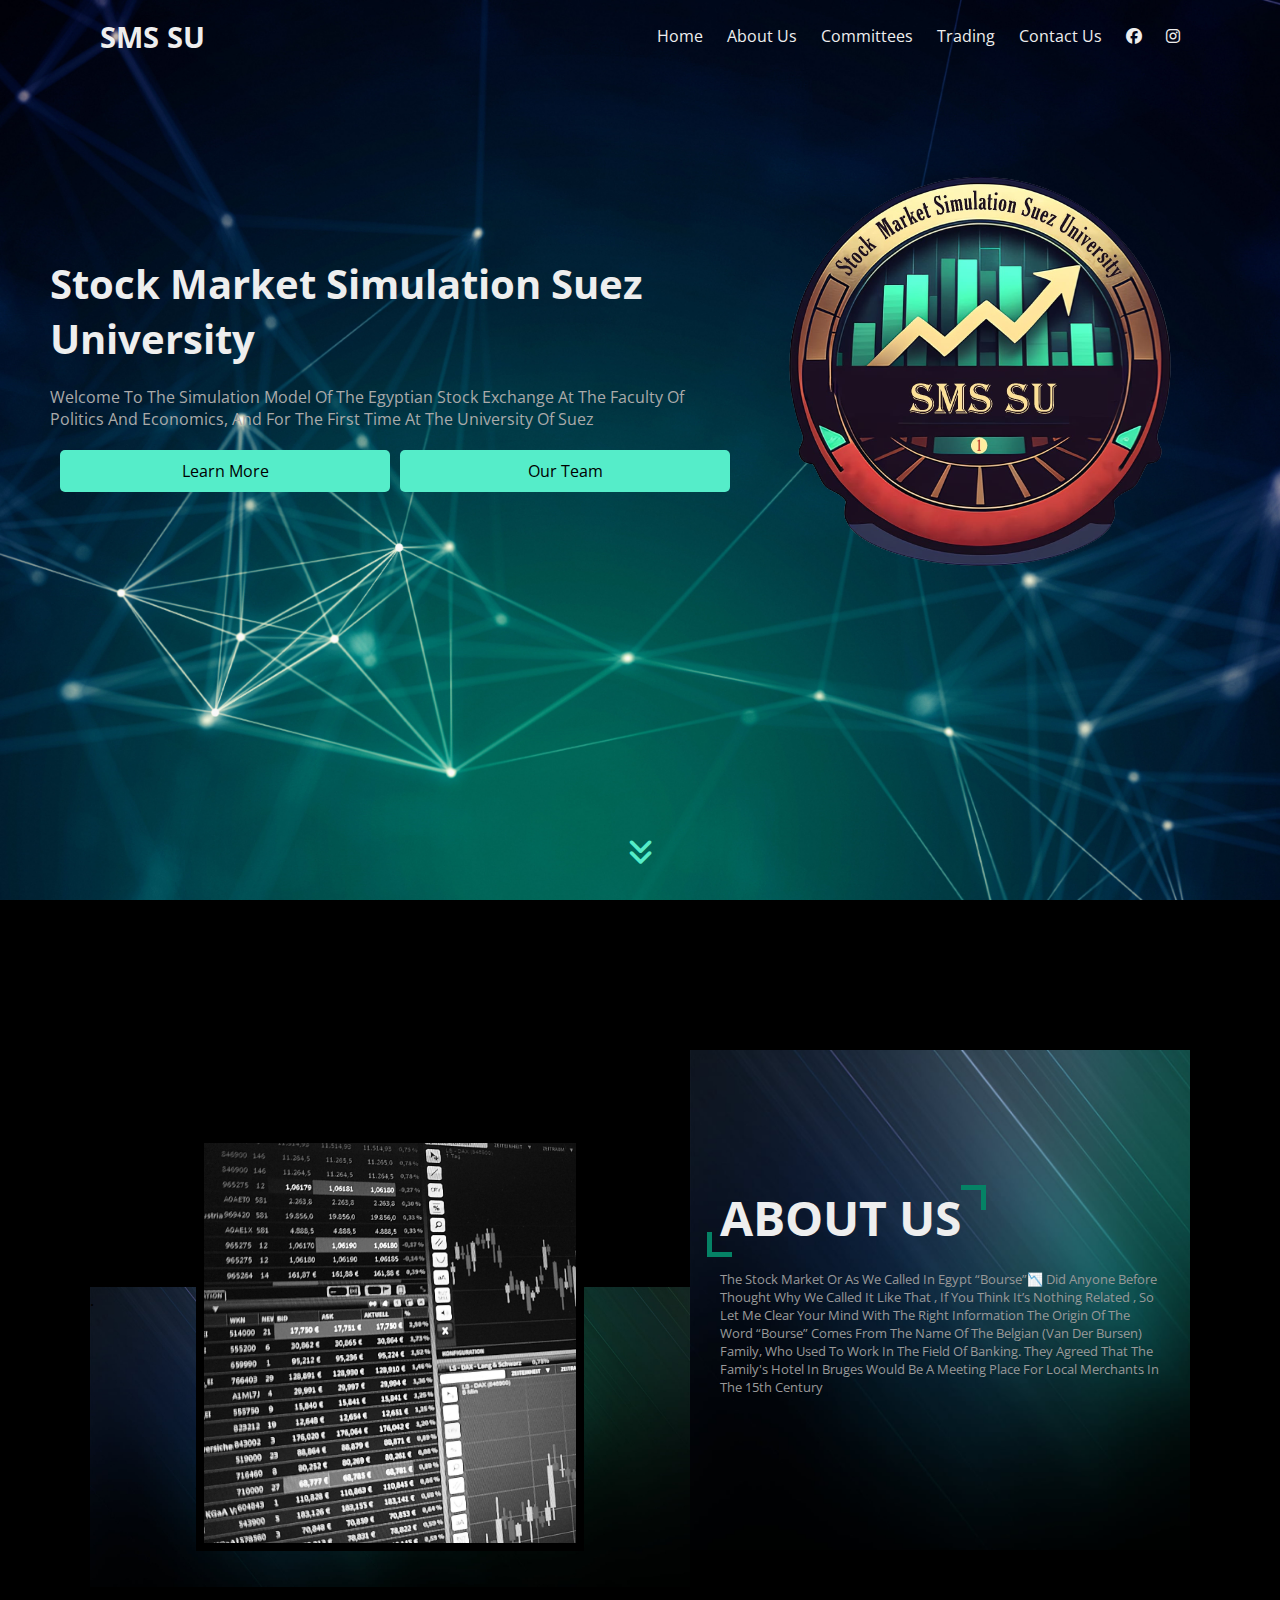
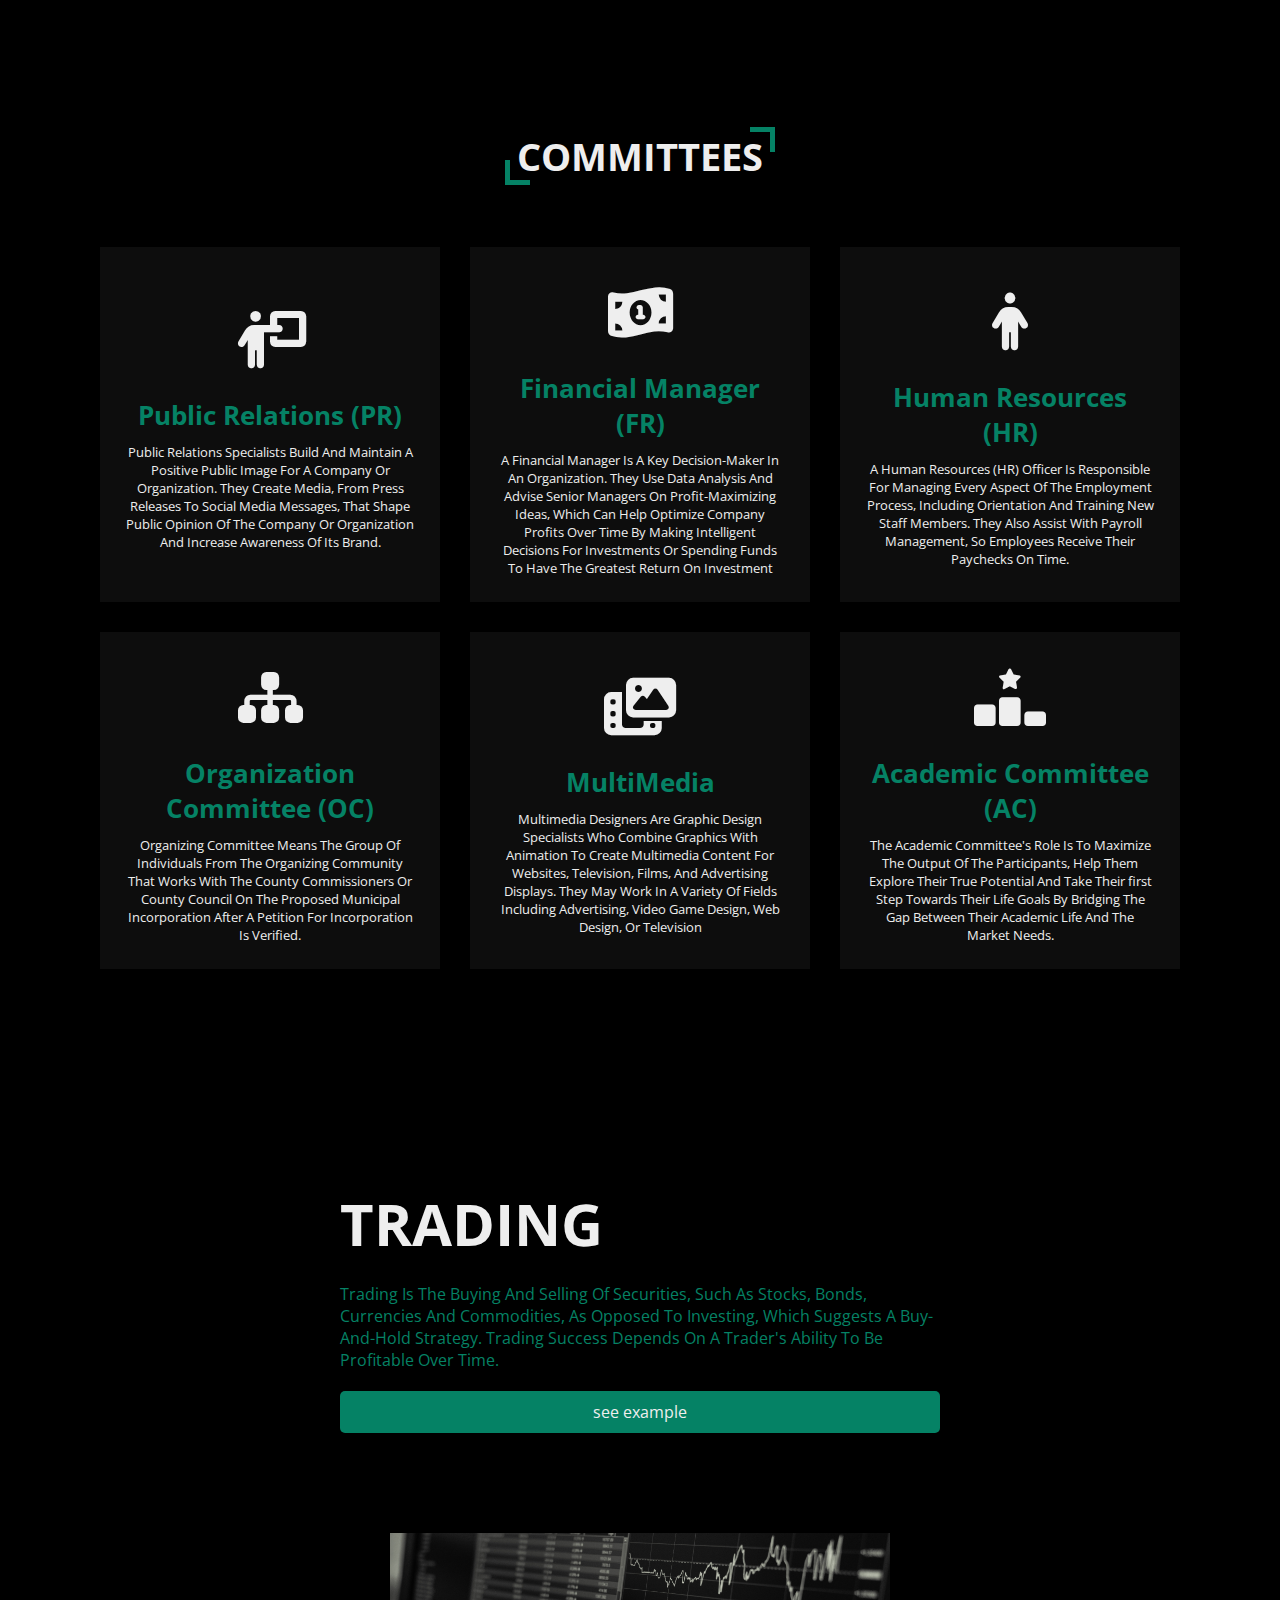
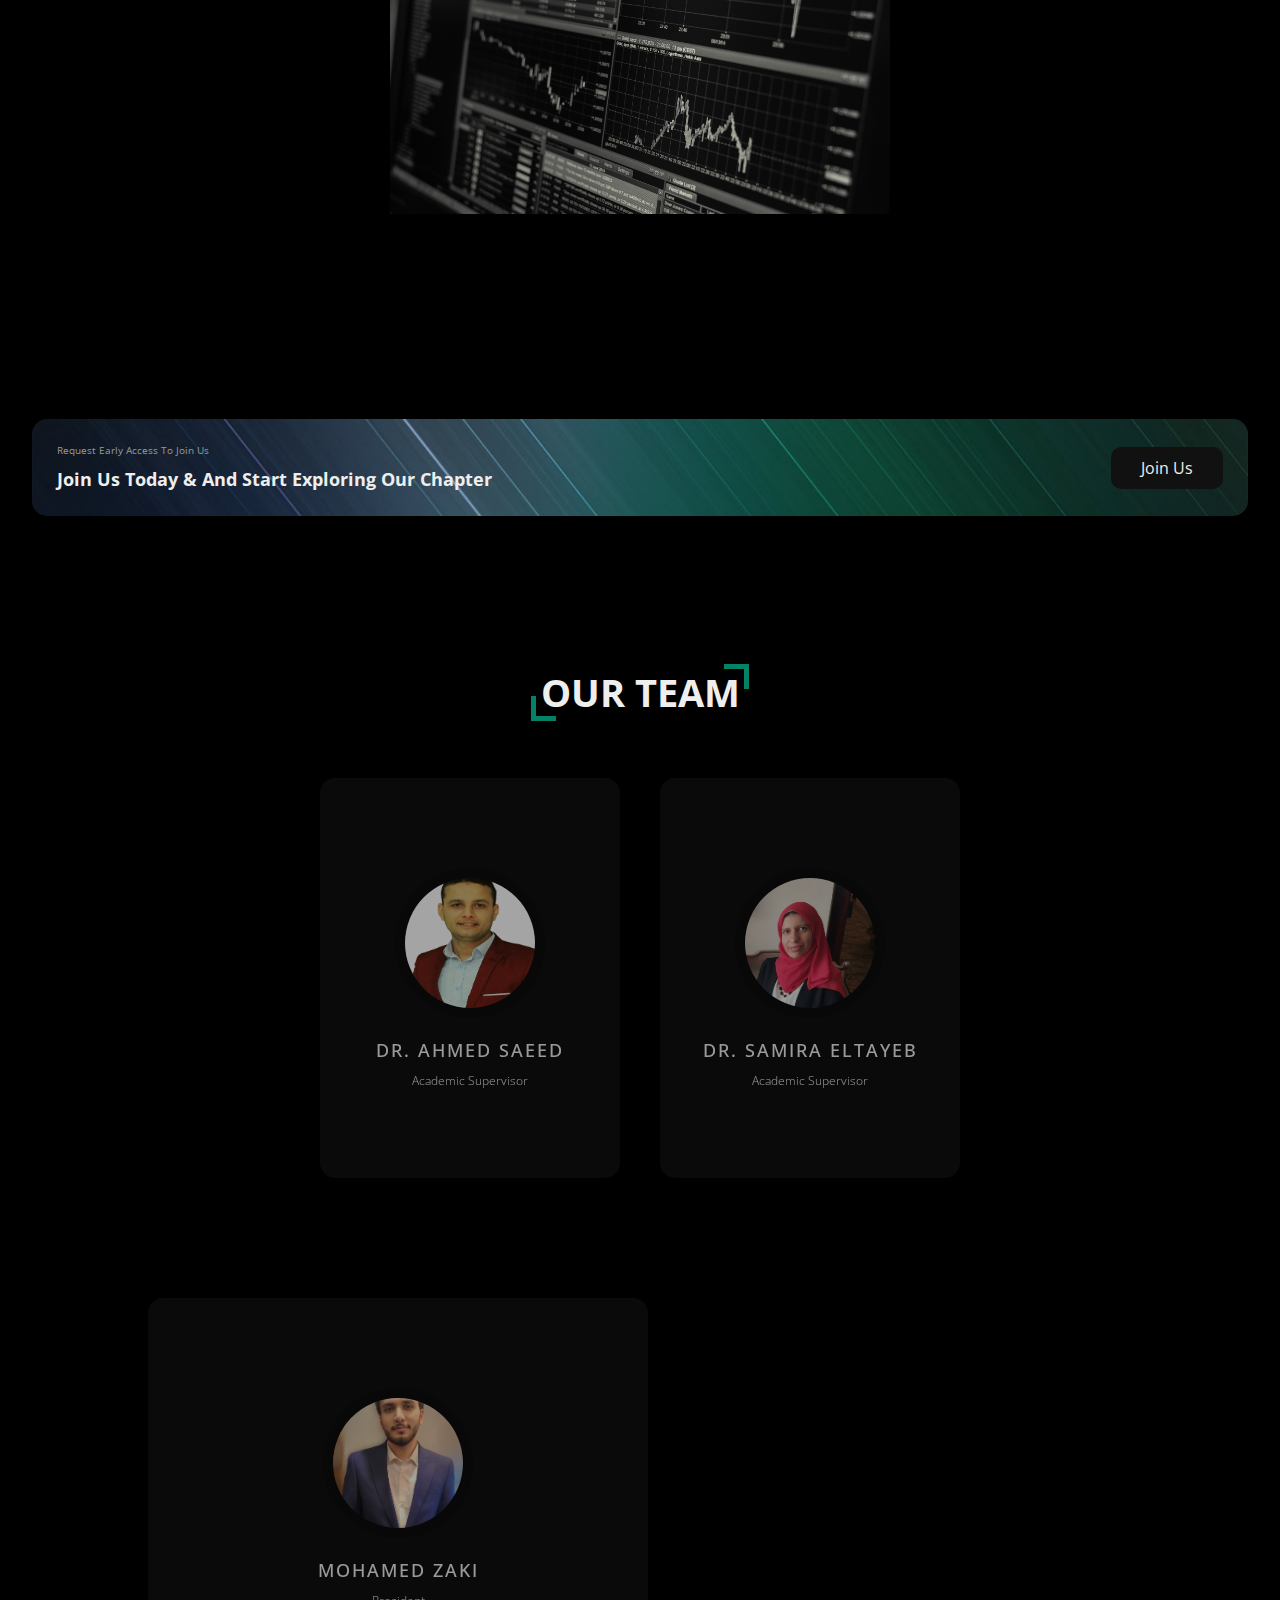
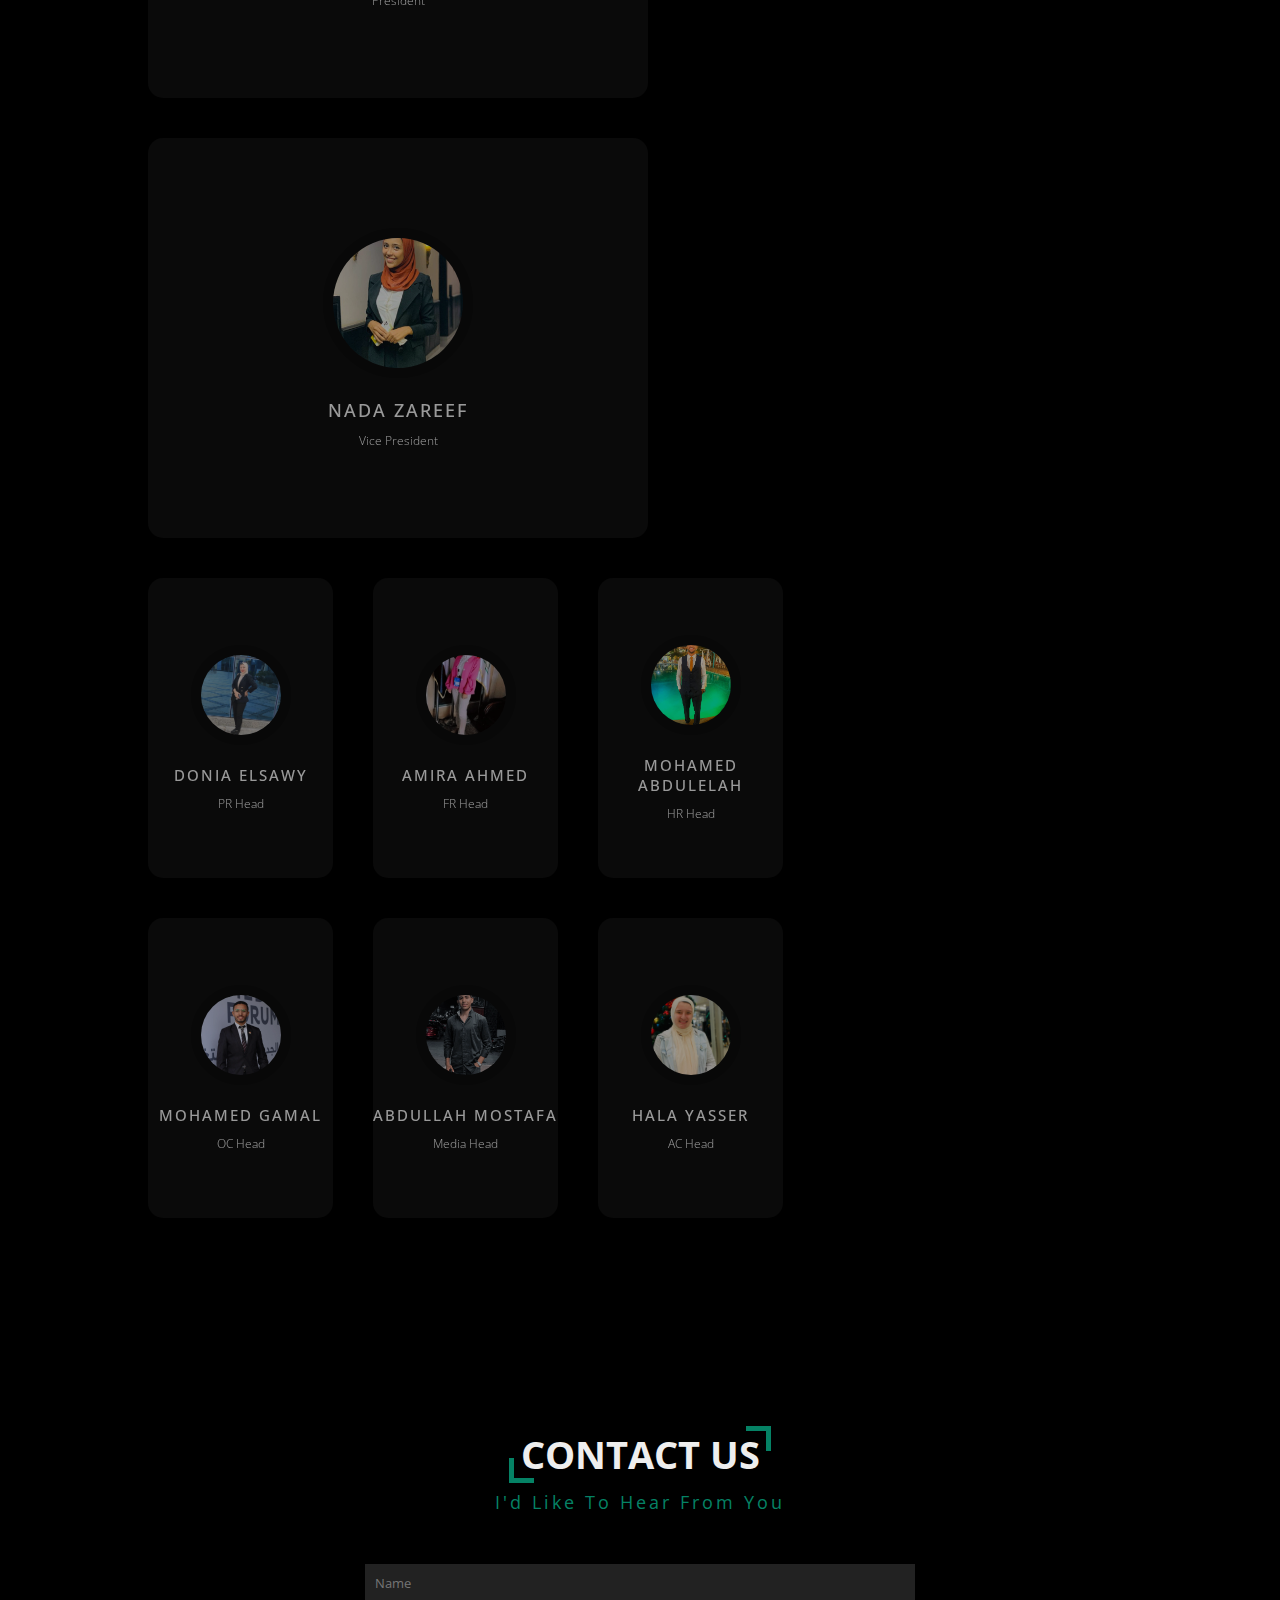
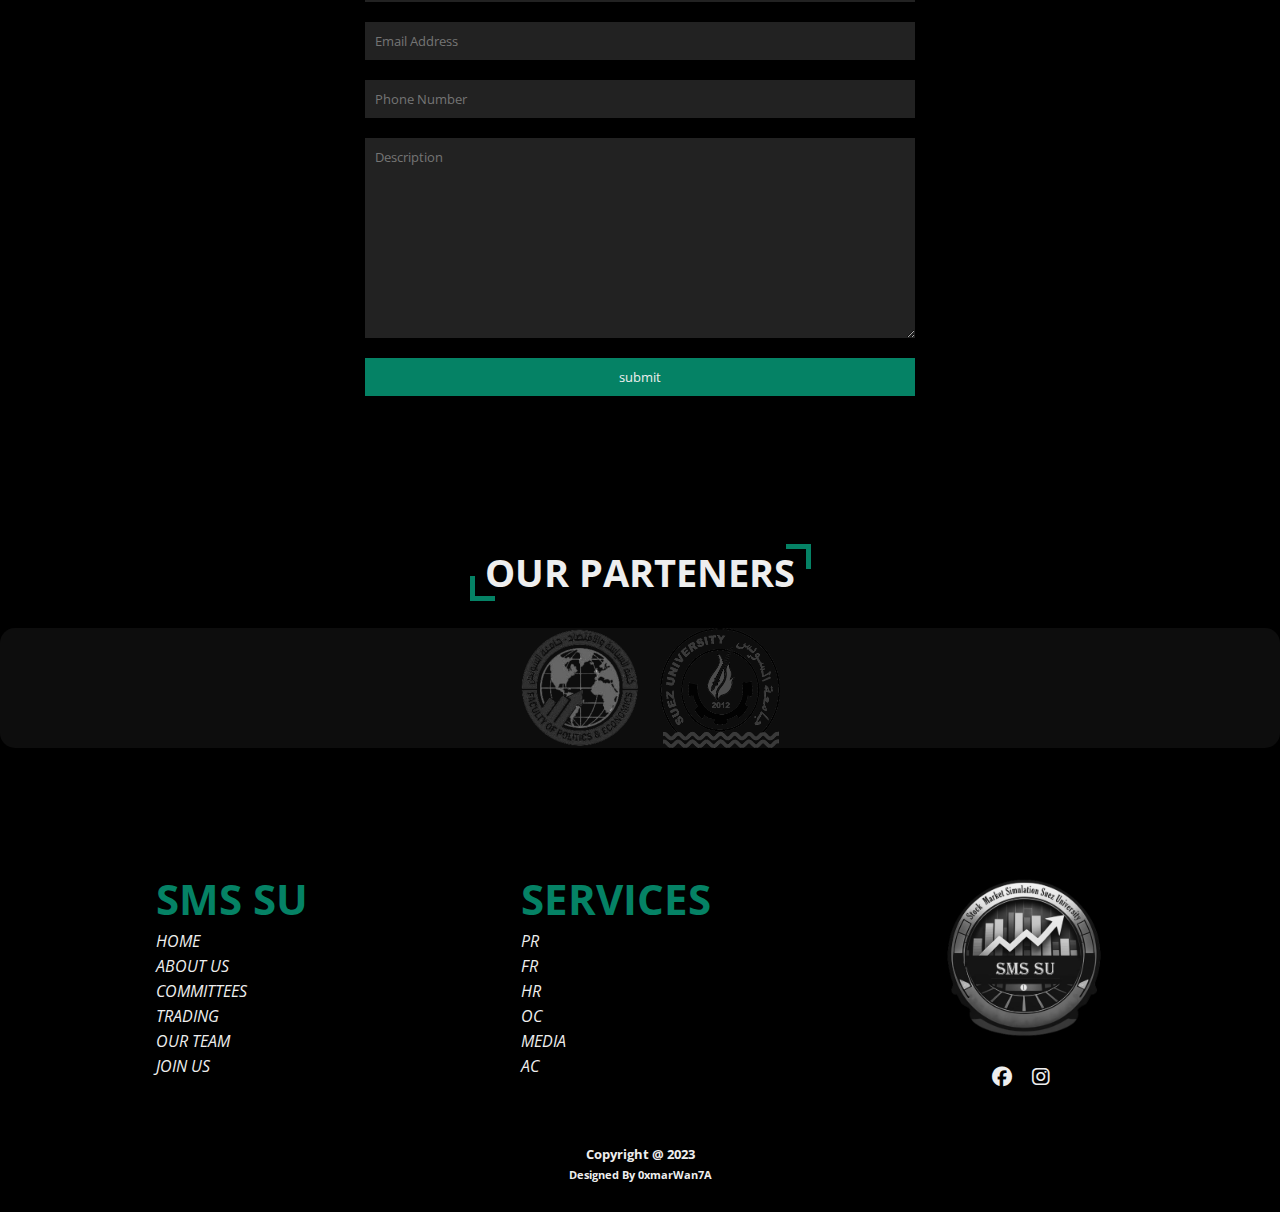
==== index.html @ 284ac729 "Add files via upload" ====
<!DOCTYPE html>
<html lang="en">
<head>
    <meta charset="UTF-8">
    <meta http-equiv="X-UA-Compatible" content="IE=edge">
    <meta name="viewport" content="width=device-width, initial-scale=1.0">
    <script src="sweetalert2.min.js"></script>
    <link rel="stylesheet" href="sweetalert2.min.css">
    <link rel="stylesheet" href="style.css">
    <link rel="stylesheet" href="https://cdnjs.cloudflare.com/ajax/libs/font-awesome/6.1.2/css/all.min.css">
    <title>SMS SU</title>
</head>
<body>
    <div class="landing">
        <div class="header">
            <a href="#" class="brand">sms su</a>
            <div class="navigation">
                <a href="#">home</a>
                <a href="#about-us">about us</a>
                <a href="#committees">Committees</a>
                <a href="#trading">trading</a>
                <a href="#contact-us">contact us</a>
                <a href="https://www.facebook.com/profile.php?id=100087734671393&mibextid=ZbWKwL" target="_blank"><i class="fa-brands fa-facebook"></i></a>
                <a href="https://instagram.com/stock_market_simulation?igshid=YmMyMTA2M2Y=" target="_blank"><i class="fa-brands fa-instagram"></i></a>
            </div>
        </div>

        <div class="intro">
            <div class="text">
                <h1>Stock Market Simulation Suez University</h1>
                <p>Welcome to the simulation model of the Egyptian Stock Exchange at the Faculty of Politics and Economics, and for the first time at the University of Suez</p>
                <div class="info">
                    <a href="#about-us">learn more</a>
                    <a href="#our-team">our team</a>
                </div>
            </div>
            <div class="image">
                <img src="logo.png" alt="SMS SU">
            </div>
        </div>
        <a href="#committees" class="douple-down">
            <i class="fa-solid fa-angles-down"></i>
        </a>
    </div>

    <div class="about-us" id="about-us">
        <div class="container">
            <div class="about-img">
                .
            </div>
            <div class="about-info">
                <h1>about us</h1>
                <p>The Stock Market or as we called in Egypt “bourse”📉 
                    Did anyone before thought why we called it like that , if you think it’s nothing related , 
                    so let me clear your mind with the right information
                    The origin of the word “bourse” comes from the name of the Belgian (Van der Bursen) family, who used to work in the field of banking.
                    They agreed that the family's hotel in Bruges would be a meeting place for local merchants in the 15th century</p>
            </div>
        </div>
    </div>

    <div class="services" id="committees">
        <h2>committees</h2>
        <div class="cards">
            <div class="card">
                <div class="data">
                    <div class="icon">
                        <i class="fa-solid fa-person-chalkboard"></i>
                    </div>
                    <h1>Public relations (PR)</h1>
                    <p>Public relations specialists build and maintain a positive public image for a company or organization. They create media, from press releases to social media messages, that shape public opinion of the company or organization and increase awareness of its brand.</p>
                </div>
            </div>
            <div class="card">
                <div class="icon">
                    <i class="fa-solid fa-money-bill-1-wave"></i>
                </div>
                <h1>financial manager (FR)</h1>
                <p>A Financial Manager is a key decision-maker in an organization. They use data analysis and advise senior managers on profit-maximizing ideas, which can help optimize company profits over time by making intelligent decisions for investments or spending funds to have the greatest return on investment</p>
            </div>
            <div class="card">
                <div class="icon">
                    <i class="fa-solid fa-person"></i>
                </div>
                <h1>Human Resources (HR)</h1>
                <p>A Human Resources (HR) Officer is responsible for managing every aspect of the employment process, including orientation and training new staff members. They also assist with payroll management, so employees receive their paychecks on time. </p>
            </div>
            <div class="card">
                <div class="icon">
                    <i class="fa-solid fa-sitemap"></i>
                </div>
                <h1>organization committee (OC)</h1>
                <p>Organizing Committee means the group of individuals from the organizing community that works with the county commissioners or county council on the proposed municipal incorporation after a petition for incorporation is verified.</p>
            </div>
            <div class="card">
                <div class="icon">
                    <i class="fa-solid fa-photo-film"></i>
                </div>
                <h1>MultiMedia</h1>
                <p>Multimedia designers are graphic design specialists who combine graphics with animation to create multimedia content for websites, television, films, and advertising displays. They may work in a variety of fields including advertising, video game design, web design, or television</p>
            </div>
            <div class="card">
                <div class="icon">
                    <i class="fa-solid fa-ranking-star"></i>
                </div>
                <h1>Academic Committee (AC)</h1>
                <p>The Academic Committee's role is to maximize the output of the participants, help them explore their true potential and take their ﬁrst step towards their life goals by bridging the gap between their academic life and the market needs.</p>
            </div>
        </div>
    </div>

    <div class="trading" id="trading">
        <div class="trading-info">
            <h1>trading</h1>
            <p>Trading is the buying and selling of securities, such as stocks, bonds, currencies and commodities, as opposed to investing, which suggests a buy-and-hold strategy. Trading success depends on a trader's ability to be profitable over time.</p>
            <a href="trading.html">see example</a>
        </div>
        <div class="trading-image">
            <img src="tarding-3.jpg" alt="Trading">
        </div>
    </div>

    <div class="join-us">
        <div class="banner">
            <div class="text">
                <p>request early access to join us</p>
                <h3>join us today & and start exploring our chapter</h3>
            </div>
            <div class="btn">
                <a href="#">Join Us</a>
            </div>
        </div>
    </div>

    <div class="our-team" id="our-team">
        <h2>our team</h2>
        <div class="content">
            <div class="high-board">
                <div class="hbcard">
                    <div class="card-content">
                        <div class="image">
                            <img src="1.jpg" alt="Dr. Ahmed Saeed">
                        </div>
                        <div class="info">
                            <h1>Dr. Ahmed Saeed</h1>
                            <h3>Academic Supervisor</h3>
                        </div>
                    </div>
                </div>
                <div class="hbcard">
                    <div class="card-content">
                        <div class="image">
                            <img src="2.jpg" alt="Dr. Samira Eltayeb">
                        </div>
                        <div class="info">
                            <h1>Dr. Samira Eltayeb</h1>
                            <h3>Academic Supervisor</h3>
                        </div>
                    </div>
                </div>
            </div>
            <div class="members">
                <div class="president">
                    <div class="hbcard">
                        <div class="card-content">
                            <div class="image">
                                <img src="sms-president.jpg" alt="Mohamed Zaki">
                            </div>
                            <div class="info">
                                <h1>Mohamed Zaki</h1>
                                <h3>President</h3>
                            </div>
                        </div>
                    </div>
                    <div class="hbcard">
                        <div class="card-content">
                            <div class="image">
                                <img src="vice-president.jpg" alt="Nada Zareef">
                            </div>
                            <div class="info">
                                <h1>Nada Zareef</h1>
                                <h3>Vice President</h3>
                            </div>
                        </div>
                    </div>
                </div>
                <div class="heads">
                    <div class="heads-card">
                        <div class="hbcard">
                            <div class="card-content">
                                <div class="image">
                                    <img src="pr-head.jpg" alt="Donia Elsawy">
                                </div>
                                <div class="info">
                                    <h1>Donia Elsawy</h1>
                                    <h3>PR Head</h3>
                                </div>
                            </div>
                        </div>
                        <div class="hbcard">
                            <div class="card-content">
                                <div class="image">
                                    <img src="fr-head.jpg" alt="Amira Ahmed">
                                </div>
                                <div class="info">
                                    <h1>Amira Ahmed</h1>
                                    <h3>FR Head</h3>
                                </div>
                            </div>
                        </div>
                        <div class="hbcard">
                            <div class="card-content">
                                <div class="image">
                                    <img src="hr-head.jpg" alt="Mohamed Abdulelah">
                                </div>
                                <div class="info">
                                    <h1>Mohamed Abdulelah</h1>
                                    <h3>HR Head</h3>
                                </div>
                            </div>
                        </div>
                    </div>
                    <div class="heads-card">
                        <div class="hbcard">
                            <div class="card-content">
                                <div class="image">
                                    <img src="oc-head.jpg" alt="Mohamed Gamal">
                                </div>
                                <div class="info">
                                    <h1>Mohamed Gamal</h1>
                                    <h3>OC Head</h3>
                                </div>
                            </div>
                        </div>
                        <div class="hbcard">
                            <div class="card-content">
                                <div class="image">
                                    <img src="media-head.jpg" alt="Abdullah Mostafa">
                                </div>
                                <div class="info">
                                    <h1>Abdullah Mostafa</h1>
                                    <h3>Media Head</h3>
                                </div>
                            </div>
                        </div>
                        <div class="hbcard">
                            <div class="card-content">
                                <div class="image">
                                    <img src="ac-head.jpg" alt="Hala Yasser">
                                </div>
                                <div class="info">
                                    <h1>Hala Yasser</h1>
                                    <h3>AC Head</h3>
                                </div>
                            </div>
                        </div>
                    </div>
                </div>
            </div>
        </div>
    </div>

    <div class="contact-us" id="contact-us">
        <h2>contact us</h2>
        <p>i'd like to hear from you</p>
        <form action="https://sheetdb.io/api/v1/i37gmjve6h0cm" class="contact" id="sheetdb-form">
            <input type="text" id="name" name="Name" placeholder="Name">
            <input type="email" id="email" name="Email" placeholder="Email Address">
            <input type="text" id="phone" name="Phone" placeholder="Phone Number">
            <textarea id="des" name="Description" cols="30" rows="10" placeholder="Description"></textarea>
            <input type="submit" value="submit" id="submit" class="submit">
        </form>
    </div>

    <div class="parteners">
        <h2>our parteners</h2>
        <div class="frame">
            <div class="images">
                <img src="pt-1-modified.png" alt="Faculty Of Economics">
                <img src="pt-2-modified.png" alt="Suez University">
            </div>
        </div>
    </div>


    <footer>
        <div class="footer-body">
            <div class="footer-brand">
                <h3>sms su</h3>
                <ul>
                    <li>home</li>
                    <li>about us</li>
                    <li>committees</li>
                    <li>trading</li>
                    <li>our team</li>
                    <li>join us</li>
                </ul>
            </div>
            <div class="footer-services">
                <h3>services</h3>
                <ul>
                    <li>pr</li>
                    <li>fr</li>
                    <li>hr</li>
                    <li>oc</li>
                    <li>media</li>
                    <li>ac</li>
                </ul>
            </div>
            <div class="footer-logo">
                <div class="images">
                    <img src="logo-modified.png" alt="SMS SU">
                </div>
                <div class="icons">
                    <a href="https://www.facebook.com/profile.php?id=100087734671393&mibextid=ZbWKwL" target="_blank"><i class="fa-brands fa-facebook"></i></a>
                    <a href="https://instagram.com/stock_market_simulation?igshid=YmMyMTA2M2Y=" target="_blank"><i class="fa-brands fa-instagram"></i></a>
                </div>
            </div>
        </div>
        <div class="copyright">
            <h5>copyright @ 2023</h5>
            <h6>designed by 0xmarWan7A</h6>
        </div>
    </footer>

</body>
<script>
        var form = document.getElementById("sheetdb-form");
        form.addEventListener("submit", e => {
        e.preventDefault();
        fetch(form.action, {
            method : "POST",
            body: new FormData(document.getElementById("sheetdb-form")),
        }).then(
            response => response.json()
        ).then((html) => {
            swal.fire({
                title: "Your Submition Sent Successfully",
                icon: "success",
                confirmButtonColor: "green"
            }).then ( function() {
                location.reload();
            });
        });
        });
</script>
</html>
---- style.css ----
@import url('https://fonts.googleapis.com/css2?family=Dancing+Script:wght@400;500;600;700&family=Open+Sans:ital,wght@0,300;0,400;0,500;0,600;0,700;0,800;1,300;1,400;1,500;1,600;1,700;1,800&family=Poppins:ital,wght@0,100;0,200;0,300;0,400;0,500;0,600;0,700;0,800;0,900;1,100;1,200;1,300;1,400;1,500;1,600;1,700;1,800;1,900&display=swap');

* {
    margin: 0;
    padding: 0;
    box-sizing: border-box;
    scroll-behavior: smooth;
    font-family: 'Open Sans', sans-serif;
}
*:focus {
    outline: none;
}
a {
    text-decoration: none;
}
ul {
    list-style: none;
    margin: 0;
    padding: 0;
}
body {
    background-color: #000;
    overflow-x: hidden;
}
/* start landing */
.landing {
    display: flex;
    flex-direction: column;
    background-image: url(banner.jpg);
    background-size: cover;
    min-height: 100vh;
    position: relative;
}
.header {
    display: flex;
    justify-content: space-between;
    align-items: center;
    padding: 20px 100px;
    width: 100%;
    height: 72px;
}
.header .brand {
    font-size: 1.8em;
    font-weight: bold;
    text-transform: uppercase;
    color: #EEE;
    transition: 0.7s;
}
.header .brand:hover {
    color: #777;
}
.header .navigation a {
    position: relative;
    padding-left: 20px;
    text-transform: capitalize;
    color: #EEE;
    height: 72px;
    transition: 0.7s;
}
.header .navigation a:hover {
    color: #777;
}
.intro {
    display: flex;
    align-items: center;
    justify-content: space-between;
    padding: 50px;
}
.intro .text {
    width: 700px;
}
.intro .text h1 {
    font-size: 2.5em;
    font-weight: bold;
    text-transform: capitalize;
    color: #EEE;
    padding-bottom: 20px;
}
.intro .text p {
    text-transform: capitalize;
    color: #aaa;
    padding-bottom: 20px;
}
.intro .text .info {
    display: flex;
    align-items: center;
    width: 100%;
}
.intro .text .info a {
    background-color: #55edc9;
    color: #000;
    border-radius: 5px;
    width: 100%;
    padding: 10px;
    margin-left: 10px;
    text-align: center;
    transition: 0.7s ease;
    text-transform: capitalize;
}
.intro .text .info a:hover {
    background-color: #058265;
}
.intro .image img {
    position: relative;
    animation: up-down 4s linear infinite;
    transition: 0.3s;
}
.landing .douple-down {
    position: absolute;
    top: 93%;
    left: 50%;
    transform: translateX(-50%);
}
.landing .douple-down i {
    color: #55edc9;
    font-size: 1.8em;
    animation: bouncing 1.5s infinite;
    
}
@media (max-width: 1023px) {
    .landing .header {
        flex-direction: column;
        align-items: center;
        padding: 10px 50px;
    }
    .landing .header .navigation {
        display: none;
    }
    .landing .intro {
        flex-direction: column;
        align-items: center;
        padding: 10px;
    }
    .landing .intro .text {
        width: 300px;
    }
    .landing .intro .text h1 {
        font-size: 2.1em;
        padding: 10px;
        text-align: center;
    }   
    .landing .intro .text p {
        text-align: center;
        font-size: 0.8em;
    }
    .landing .intro .image img {
        width: 400px;
        margin-top: 30px
    }
}
/* end landing */
/* start about-us */
.about-us .container {
    display: flex;
    flex-wrap: wrap;
    align-items: center;
    margin-top: 150px;
    justify-content: center;

}
.about-img {
    position: relative;
    width: 600px;
}
.about-img::before {
    content: "";
    position: absolute;
    background-image: url(banner1.jpg);
    background-size: cover;
    width: 600px;
    height: 300px;
    top: -10%;
    z-index: -1;
}
.about-img::after {
    content: "";
    position: absolute;
    background-image: url(trade-modified.jpg);
    background-size: cover;
    height: 400px;
    width: 372px;
    border: #000 solid 8px;
    top: -700%;
    left: 50%;
    transform: translateX(-50%);
}
.about-info {
    display: flex;
    flex-direction: column;
    justify-content: center;
    width: 500px;
    height: 500px;
    padding: 30px;
    background-image: url(banner1.jpg);
    background-size: cover;
}
.about-info h1 {
    font-size: 3em;
    font-weight: bold;
    text-transform: uppercase;
    color: #EEE;
    padding-bottom: 20px;
    position: relative;
}
.about-info h1::before {
    content: "";
    position: absolute;
    width: 20px;
    height: 20px;
    border-left: 5px solid #058265;
    border-bottom: 5px solid #058265;
    left: -3%;
    bottom: 15%;
}
.about-info h1::after {
    content: "";
    position: absolute;
    width: 20px;
    height: 20px;
    border-top: 5px solid #058265;
    border-right: 5px solid #058265;
    top: 0;
}
.about-info p {
    font-size: 0.8em;
    text-transform: capitalize;
    color: #999;
    padding-bottom: 20px;
}
.about-info a {
    padding: 10px;
    border-radius: 2px;
    background-color: #058265;
    color: #EEE;
    text-align: center;
    width: 50%;
    transition: 0.7s ease;

}
.about-info a:hover {
    background-color: #55edc9;
    color: #000;
}
@media (max-width: 1023px) {
    .about-us .container {
        flex-direction: column;
        align-items: center;
    }
    .about-us .container .about-img {
        display: none;
    }
    .about-us .container .about-info {
        width: 100%;
        height: 100%;
        background-image: url();
    }
}
/* end about-us */
/* start services */
.services {
    display: flex;
    flex-direction: column;
    justify-content: center;
    align-items: center;
    margin-top: 180px;
}
h2 {
    font-size: 2.4em;
    font-weight: bold;
    text-transform: uppercase;
    color: #EEE;
    position: relative;
}
h2::before {
    content: "";
    position: absolute;
    width: 20px;
    height: 20px;
    border-bottom: 5px solid #058265;
    border-left: 5px solid #058265;
    left: -5%;
    bottom: -5%;
}
h2::after {
    content: "";
    position: absolute;
    width: 20px;
    height: 20px;
    border-top: 5px solid #058265;
    border-right: 5px solid #058265;
    top: -5%;
    right: -5%;
}
.services .cards {
    display: flex;
    flex-wrap: wrap;
    justify-content: center;
    flex-direction: row;
    margin-top: 50px;
}
.services .cards .card {
    display: flex;
    flex-direction: column;
    align-items: center;
    justify-content: center;
    padding: 25px;
    margin: 15px;
    /* background-image: url(banner1.jpg); */
    background: rgba(255, 255, 255, 0.05);
    /* box-shadow: 0 0 10px #DDD; */
    width: 21.25em;
    transition: 0.7s ease;
}
.services .cards .card:hover {
    transform: scale(1.1);
}
.services .cards .card .icon {
    font-size: 3.6em;
    color: #EEE;
    margin-bottom: 20px;
    text-align: center;
}
.services .cards .card h1 {
    font-size: 1.6em;
    font-weight: bold;
    text-transform: capitalize;
    color: #058265;
    margin-bottom: 10px;
    text-align: center;
}
.services .cards .card p {
    font-size: 0.8em;
    text-transform: capitalize;
    color: #EEE;
    text-align: center;
}
@media (max-width: 1023px) {
    .services .cards {
        flex-direction: column;
        align-items: center;
    }
}
/* end services */
/* start trading */
.trading {
    display: flex;
    flex-direction: row;
    flex-wrap: wrap;
    justify-content: center;
    align-items: center;
    margin-top: 150px;
}
.trading .trading-info{
    display: flex;
    flex-direction: column;
}
.trading .trading-info,.trading-image {
    padding: 50px;
}
.trading .trading-info h1 {
    font-size: 3.6em;
    font-weight: bold;
    text-transform: uppercase;
    color: #EEE;
    margin-bottom: 20px;
}
.trading .trading-info p {
    text-transform: capitalize;
    color: #058265;
    width: 600px;
}
.trading .trading-info a {
    padding: 10px;
    width: 100%;
    background-color: #058265;
    color: #EEE;
    border-radius: 5px;
    transition: 0.7s ease;
    margin-top: 20px;
    text-align: center;
}
.trading .trading-info a:hover {
    background-color: #55edc9;
}
.trading .trading-image img {
    width: 500px;
}
@media (max-width: 1023px) {
    .trading .trading-info, .trading-image {
        padding: 0;
    }
    .trading .trading-info {
        width: 80%;
    }
    .trading .trading-info p {
        width: 80%;
    }
    .trading .trading-image img {
        margin-top: 40px;
        width: 350px;
    }
}
/* end trading */
/* start join-us */
.join-us {
    display: flex;
    align-items: center;
    justify-content: center;
    margin-top: 150px;
}
.join-us .banner {
    width: 95%;
    display: flex;
    flex-direction: row;
    flex-wrap: wrap;
    align-items: center;
    justify-content: space-between;
    border-radius: 15px;
    background-image: url(banner1.jpg);
    background-size: cover;
    padding: 25px;
}
.join-us .banner .text {
    display: flex;
    flex-direction: column;
}
.join-us .banner .text p {
    font-size: 0.6em;
    text-transform: capitalize;
    color: #999;
    margin-bottom: 10px;
}
.join-us .banner .text h3 {
    font-size: 1.1em;
    text-transform: capitalize;
    color: #EEE;
}
.join-us .banner .btn a {
    padding: 10px 30px;
    text-align: center;
    background-color: #111;
    color: #EEE;
    border-radius: 10px;
    transition: 0.7s ease;
}
.join-us .banner .btn a:hover {
    background-color: #55edc9;
    color: #000;
}
@media (max-width: 1023px) {
    .join-us .banner {
        flex-direction: column;
        align-items: center;
    }
    .join-us .banner .btn {
        margin-top: 40px;
    }
}
/* end join-us */
/* start our-team */
.our-team {
    display: flex;
    flex-direction: column;
    justify-content: center;
    align-items: center;
    margin-top: 150px;
}
.our-team > h1 {
    font-size: 2.6em;
    font-weight: bold;
    text-transform: uppercase;
    color: #EEE;
    position: relative;
}
.our-team .content {
    display: flex;
    flex-direction: column;
    align-items: center;
    width: 80%;
    opacity: 0.8;
    border-radius: 12px;
}
.our-team .content .high-board,.members {
    display: flex;
    flex-direction: row;
    flex-wrap: wrap;
    align-items: center;
    justify-content: center;
    margin: 40px 0;
}
.our-team .content  .hbcard {
    position: relative;
    display: flex;
    flex-direction: column;
    justify-content: center;
    align-items: center;
    width: 300px;
    height: 400px;
    background: rgba(255, 255, 255, 0.05);
    margin: 20px;
    box-shadow: 0 15px 35px rgba(0, 0, 0, 0.2);
    border-radius: 15px;
    backdrop-filter: blur(10px);
}
.our-team .content  .hbcard .card-content {
    position: relative;
    display: flex;
    justify-content: center;
    align-items: center;
    flex-direction: column;
    opacity: 0.8;
    transition: 0.7s ease;
}
.our-team .content  .hbcard:hover .card-content{
    opacity: 2;
    transform: translateY(-20px);
}
.our-team .content  .hbcard .image {
    position: relative;
    width: 150px;
    height: 150px;
    border-radius: 50%;
    overflow: hidden;
    border: 10px solid rgba(0, 0, 0, 0.25);
}
.our-team .content  .hbcard .image img {
    position: absolute;
    left: 0;
    top: 0;
    width: 100%;
    height: 100%;
    object-fit: cover;
}
.our-team .content  .hbcard .info h1 {
    font-size: 18px;
    font-weight: 500;
    text-transform: uppercase;
    color: #EEE;
    letter-spacing: 2px;
    margin: 20px 0 10px;
    text-align: center;
}
.our-team .content  .hbcard .info h3 {
    font-size: 12px;
    font-weight: 300;
    text-transform: initial;
    color: #EEE;
    text-align: center;
}
.our-team .content .members {
    width: 100%;
    justify-content: space-between;
}
.our-team .content .members .president {
    display: flex;
    flex-direction: column;
    align-items: center;
    justify-content: center;
}
.our-team .content .members .president .hbcard {
    width: 500px;
    height: 400px;
}
.our-team .content .members .heads {
    display: flex;
    flex-direction: column;
    align-items: center;
    justify-content: center;
}
.our-team .content .members .heads .heads-card {
    display: flex;
    flex-direction: row;
    align-items: center;
    justify-content: center;
    flex-wrap: wrap;
}
.our-team .content .members .heads .hbcard {
    width: 185px;
    height: 300px;
}
.our-team .content .members .heads .hbcard .image {
    width: 100px;
    height: 100px;
}
.our-team .content .members .heads .hbcard .info h1 {
    font-size: 15px;
}
@media (max-width: 1023px) {
    .our-team .content .high-board, .members {
        flex-direction: column;
        align-items: center;
    }
    .our-team .content .members .president .hbcard {
        width: 250px;
        height: 300px;
    }
}
/* end our-team */
/* start contact-us */
.contact-us {
    display: flex;
    flex-direction: column;
    align-items: center;
    justify-content: center;
    margin-top: 150px;
    margin-bottom: 150px;
}
.contact-us > h1 {
    font-size: 3.6em;
    font-weight: bold;
    text-transform: uppercase;
    color: #EEE;
}
.contact-us > p {
    font-size: 1.1em;
    letter-spacing: 3px;
    text-transform: capitalize;
    color: #058265;
    margin-top: 10px;
}
.contact-us form {
    display: flex;
    flex-direction: column;
    justify-content: center;
    align-items: center;
    margin-top: 30px;
}
.contact-us form > input,textarea {
    padding: 10px;
    background-color: #222;
    border: none;
    color: #EEE;
    width: 200%;
    margin-top: 20px;
    transition: 0.7s ease;
}
.contact-us form > input:hover,textarea:hover {
    transform: scale(1.1);
}
.contact-us form > input:focus::placeholder,textarea:focus::placeholder {
    opacity: 0;
}
.contact-us form .submit {
    background-color: #058265;
}
.contact-us form .submit:hover {
    background-color: #55edc9;
    transform: scale(1);
}
@media (max-width: 1023px) {
    .contact-us > p {
        font-size: 0.8em;
    }
    .contact-us form > input, textarea {
        width: 130%;
    }
}
/* end contact-us */
/* start parteners */
.parteners {
    display: flex;
    flex-direction: column;
    align-items: center;
    justify-content: center;
    margin-top: 150px;
}
.parteners > h1 {
    font-size: 3.6em;
    font-weight: bold;
    text-transform: uppercase;
    color: #EEE;
    margin-bottom: 20px;
}
.parteners .frame {
    width: 100%;
    display: flex;
    align-items: center;
    justify-content: center;
    background: rgba(255, 255, 255, 0.05);
    box-shadow: 0 15px 35px rgba(0, 0, 0, 0.2);
    border-radius: 15px;
    backdrop-filter: blur(10px);
    margin: 30px;
}
.parteners .frame .images {
    display: flex;
    flex-direction: row;
    flex-wrap: wrap;
    align-items: center;
    justify-content: center;
}
.parteners .frame .images img {
    width: 120px;
    height: 120px;
    margin-left: 20px;
}
@media (max-width: 1023) {
    .parteners .frame .images img {
        width: 80px;
        height: 80px;
    }
}
/* end parteners */
/* start footer */
footer {
    width: 100%;
    display: flex;
    flex-direction: column;
    align-items: center;
    justify-content: center;
    margin: 30px 0;
}
footer .footer-body {
    display: flex;
    flex-direction: row;
    flex-wrap: wrap;
    align-items: center;
    justify-content: space-around;
    padding: 50px;
    width: 100%;
}
footer .footer-body .footer-brand {

}
footer .footer-body h3 {
    font-size: 2.6em;
    font-weight: bold;
    text-transform: uppercase;
    color: #058265;
}
footer .footer-body .footer-services {
    display: flex;
    flex-direction: column;
}
footer .footer-body ul li {
    font-style: italic;
    text-transform: uppercase;
    color: #EEE;
    text-align: left;
    margin-top: 3px;
}
footer .footer-body .footer-logo {
    display: flex;
    flex-direction: column;
    align-items: center;
    justify-content: center;
}
footer .footer-body .footer-logo .images img {
    width: 200px;
    transition: 0.7s ease;
}
footer .footer-body .footer-logo .images img:hover {
    transform: scale(1.1);
}
footer .footer-body .footer-logo .icons {
    display: flex;
    flex-direction: row;
    flex-wrap: wrap;
    align-items: center;
    justify-content: center;
    margin-left: -25px;
}
footer .footer-body .footer-logo .icons a {
    padding-left: 20px;
    color: #EEE;
    font-size: 20px;
    transition: 0.7s ease;
}
footer .footer-body .footer-logo .icons a:hover {
    transform: scale(1.1);
}
footer .copyright {
    display: flex;
    flex-direction: column;
    align-items: center;
    justify-content: center;
}
footer .copyright h5,h6 {
    color: #EEE;
    text-align: center;
    text-transform: capitalize;
    margin-top: 5px;
}
@media (max-width: 1023px) {
    footer .footer-body h3 {
        font-size: 2em;
    }
}
/* end footer */
/* start animation */
@keyframes up-down {
    0%,
    100% {
        top: 0;
    }
    50% {
        top: -50px;
    }
}

@keyframes bouncing {
    0%,
    10%,
    20%,
    50%,
    80%,
    100% {
        transform: translateY(0);
    }
    40%,
    60% {
        transform: translateY(-20px);
    }
}
/* end animation */
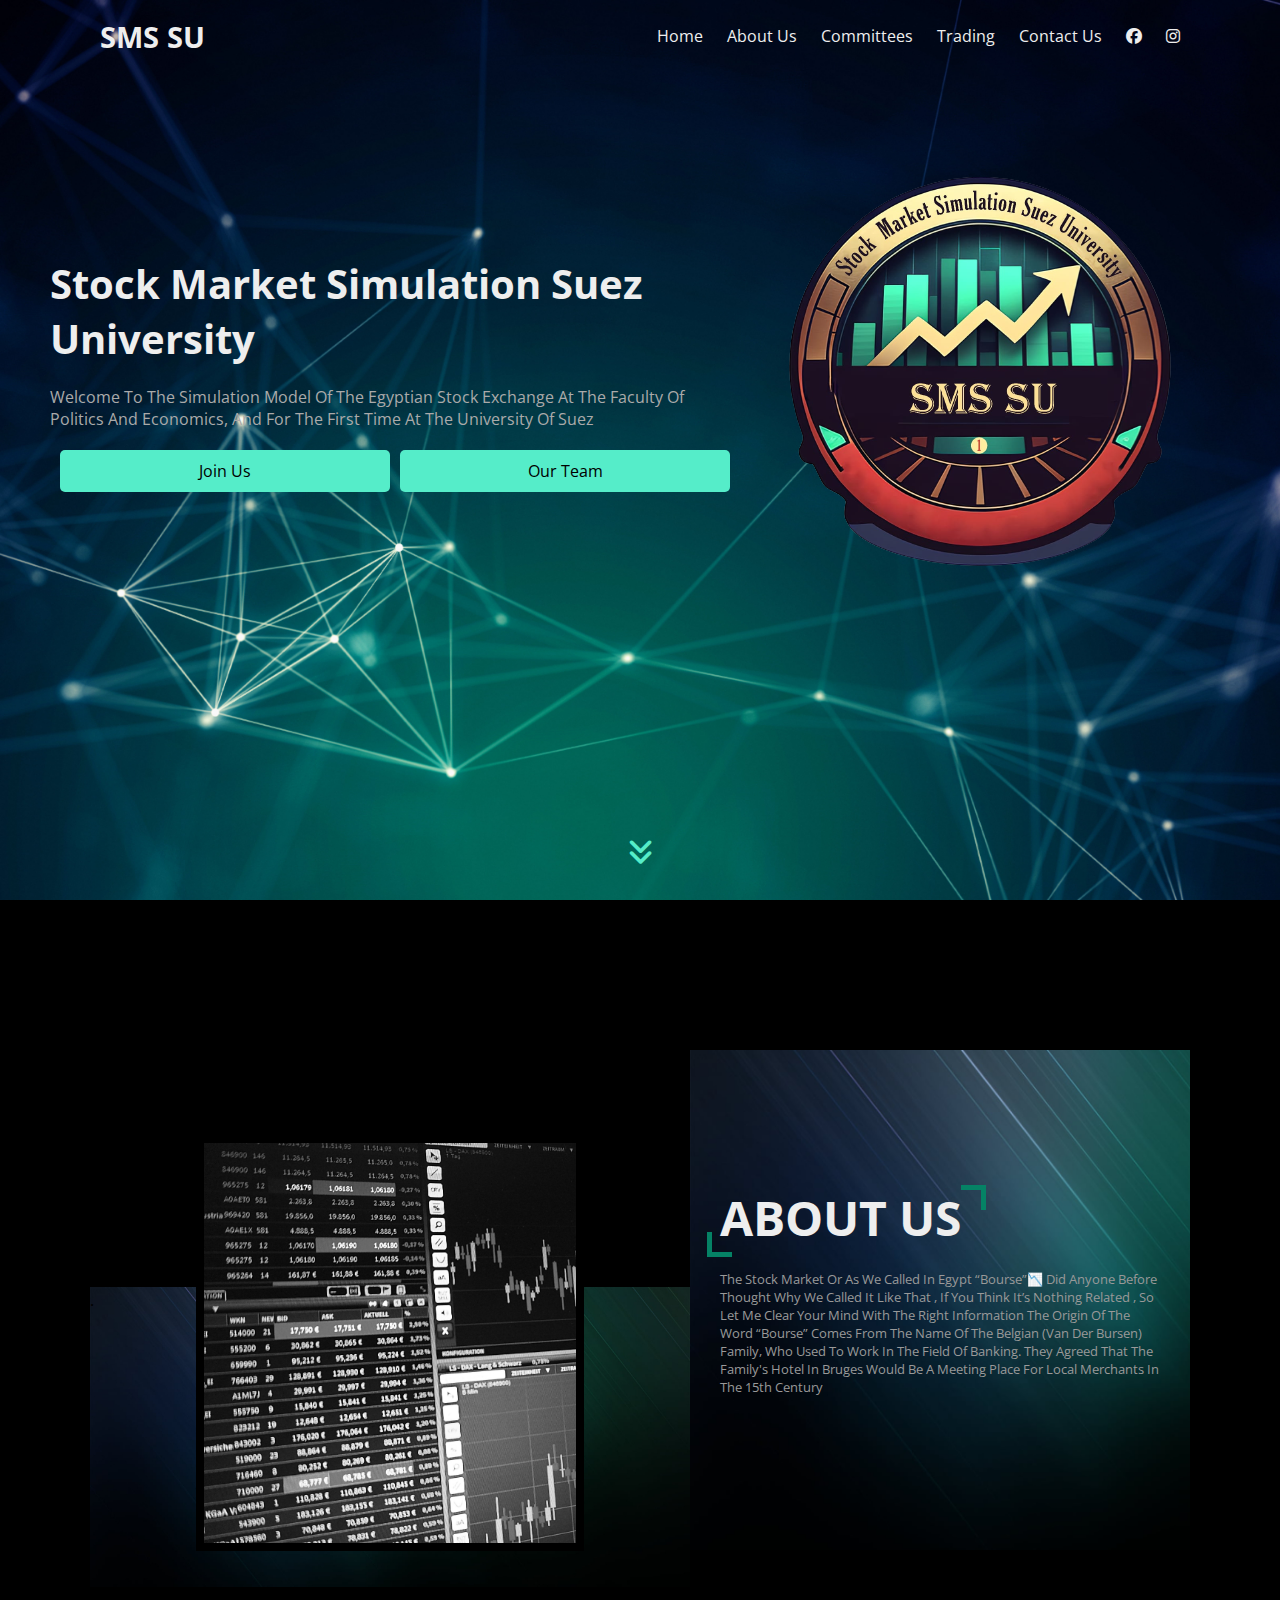
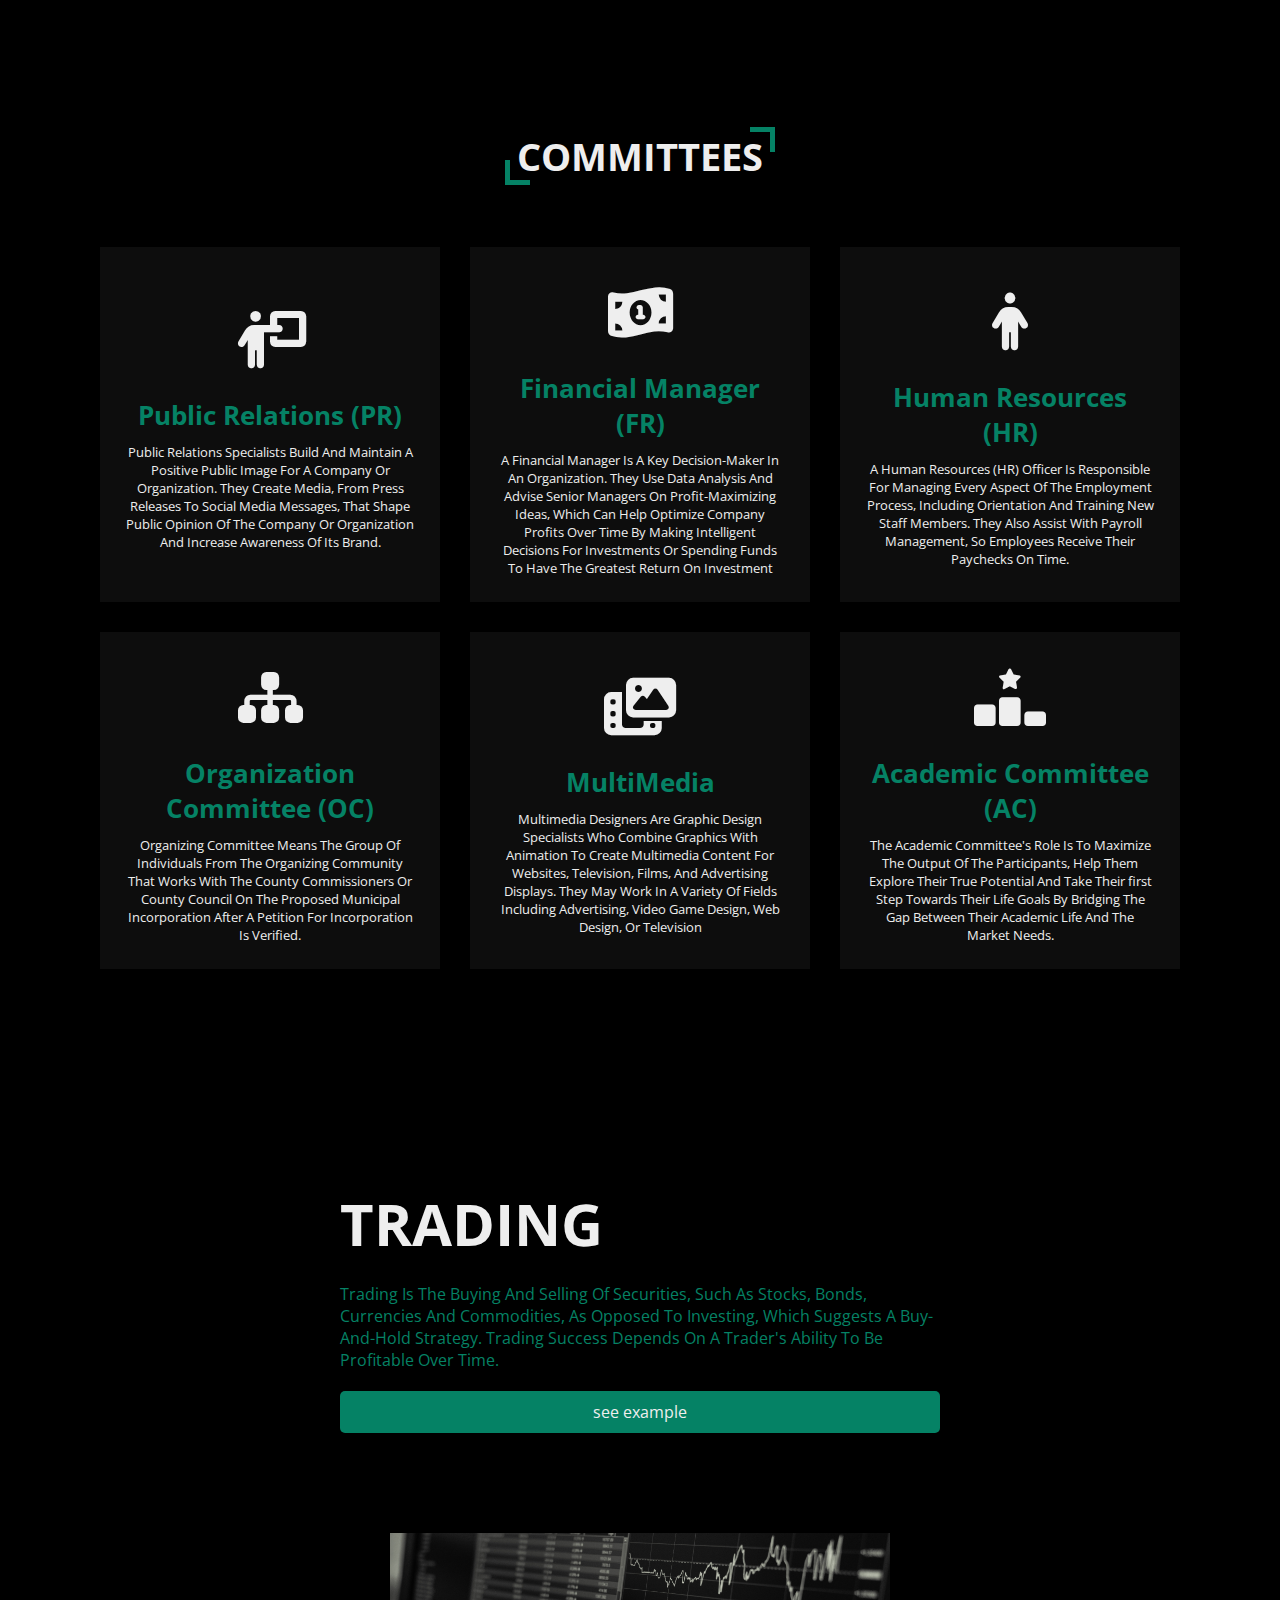
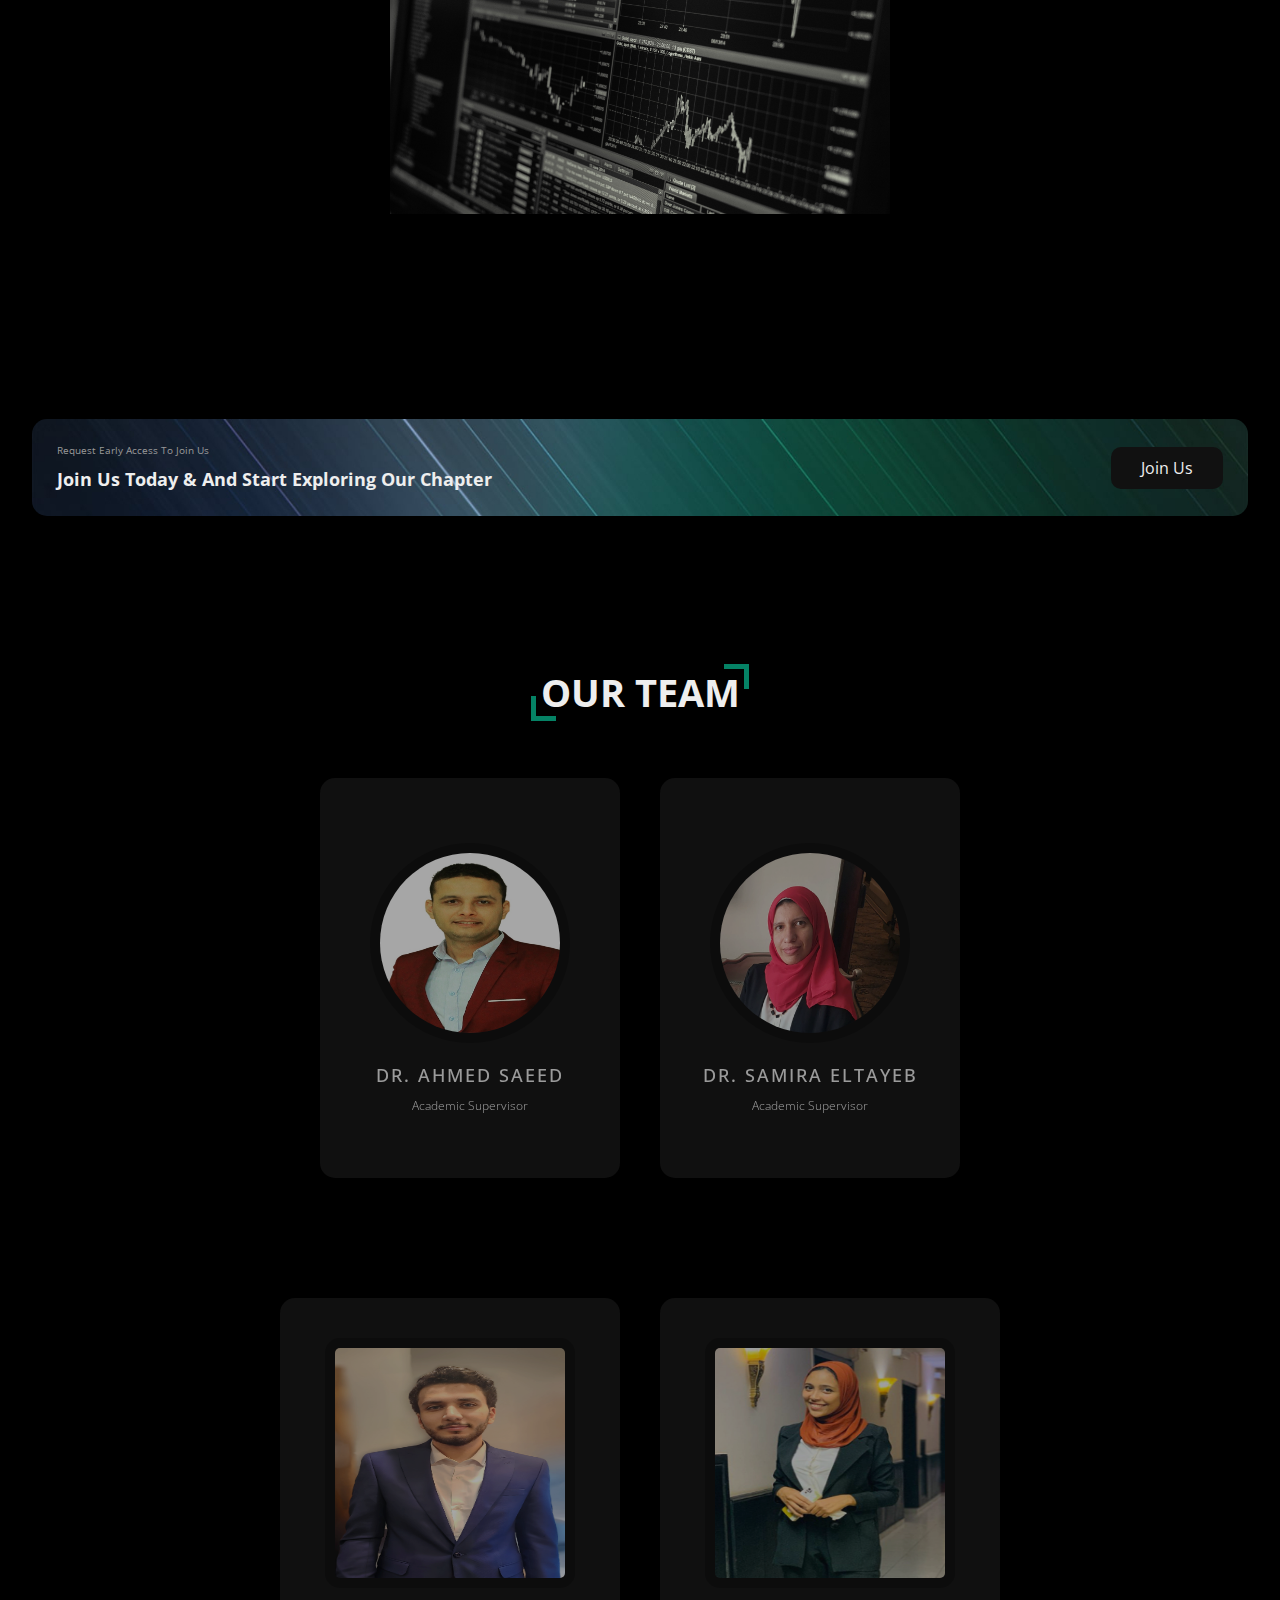
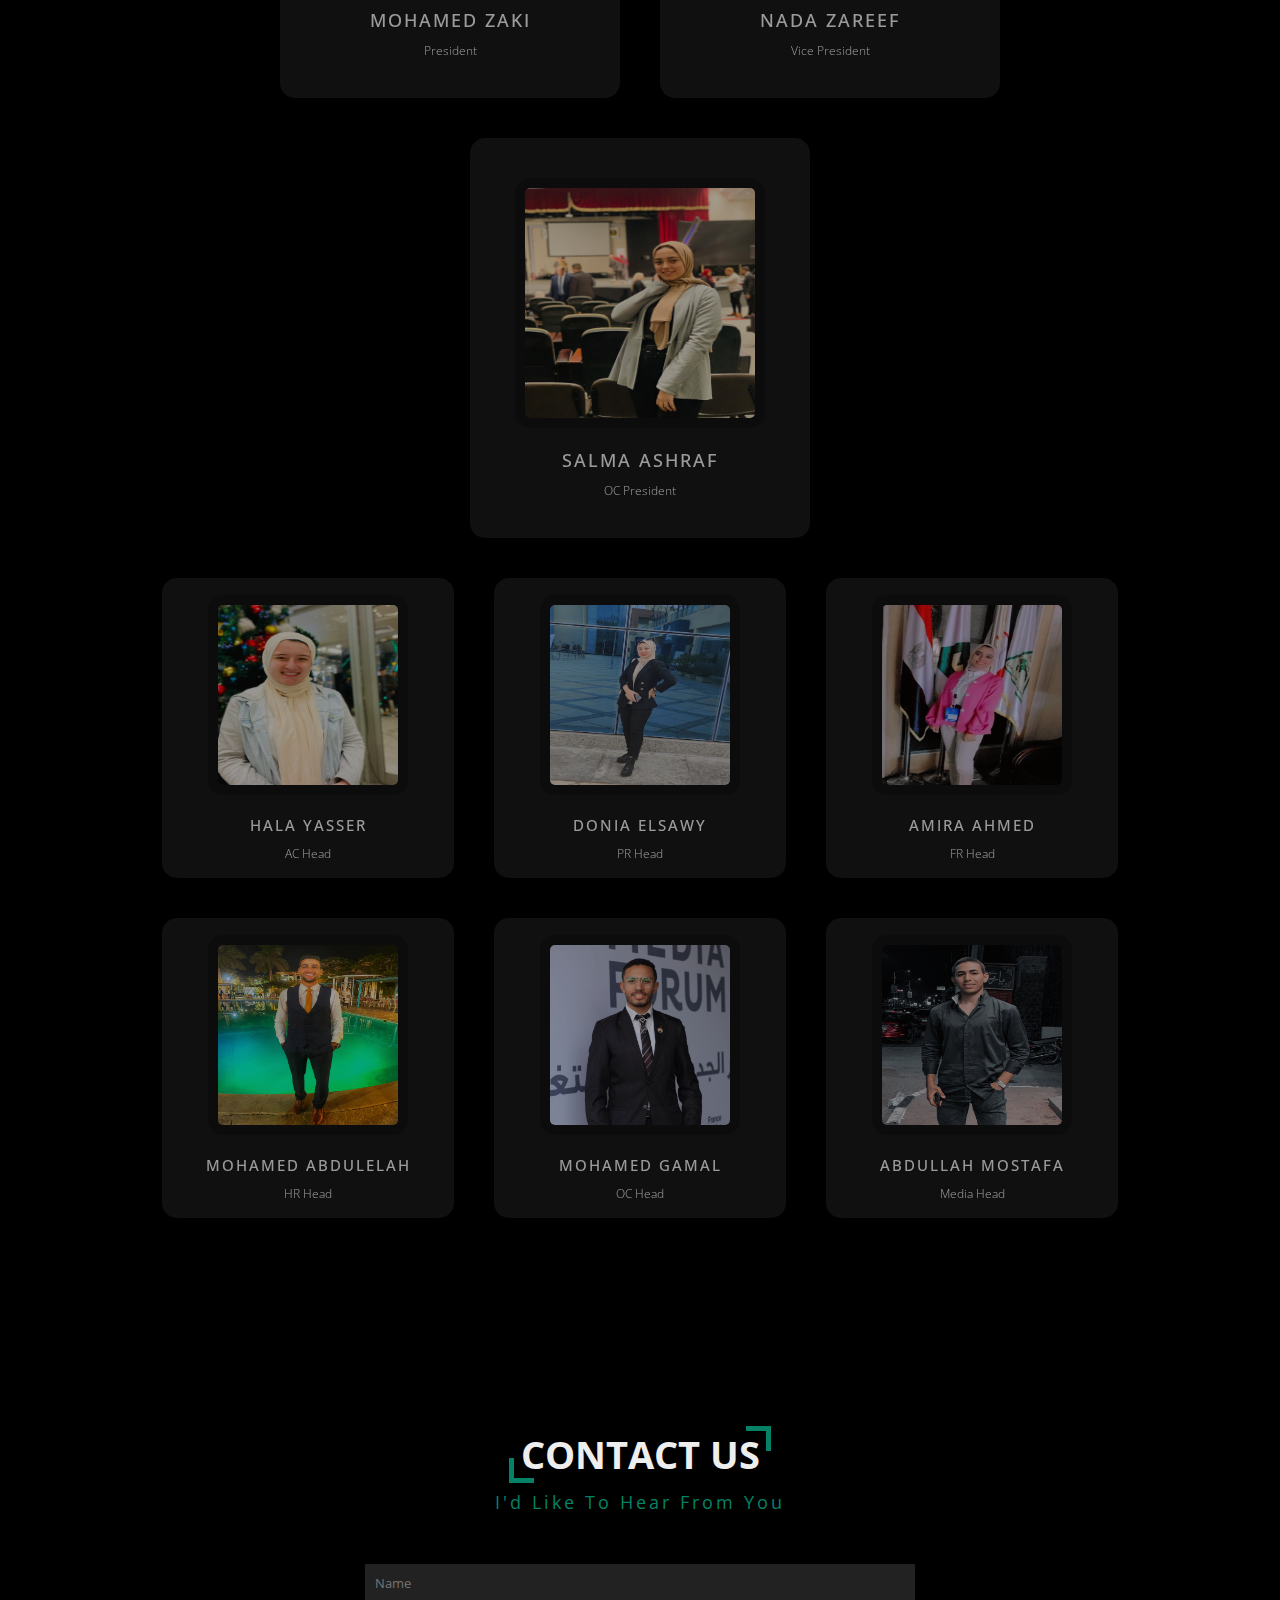
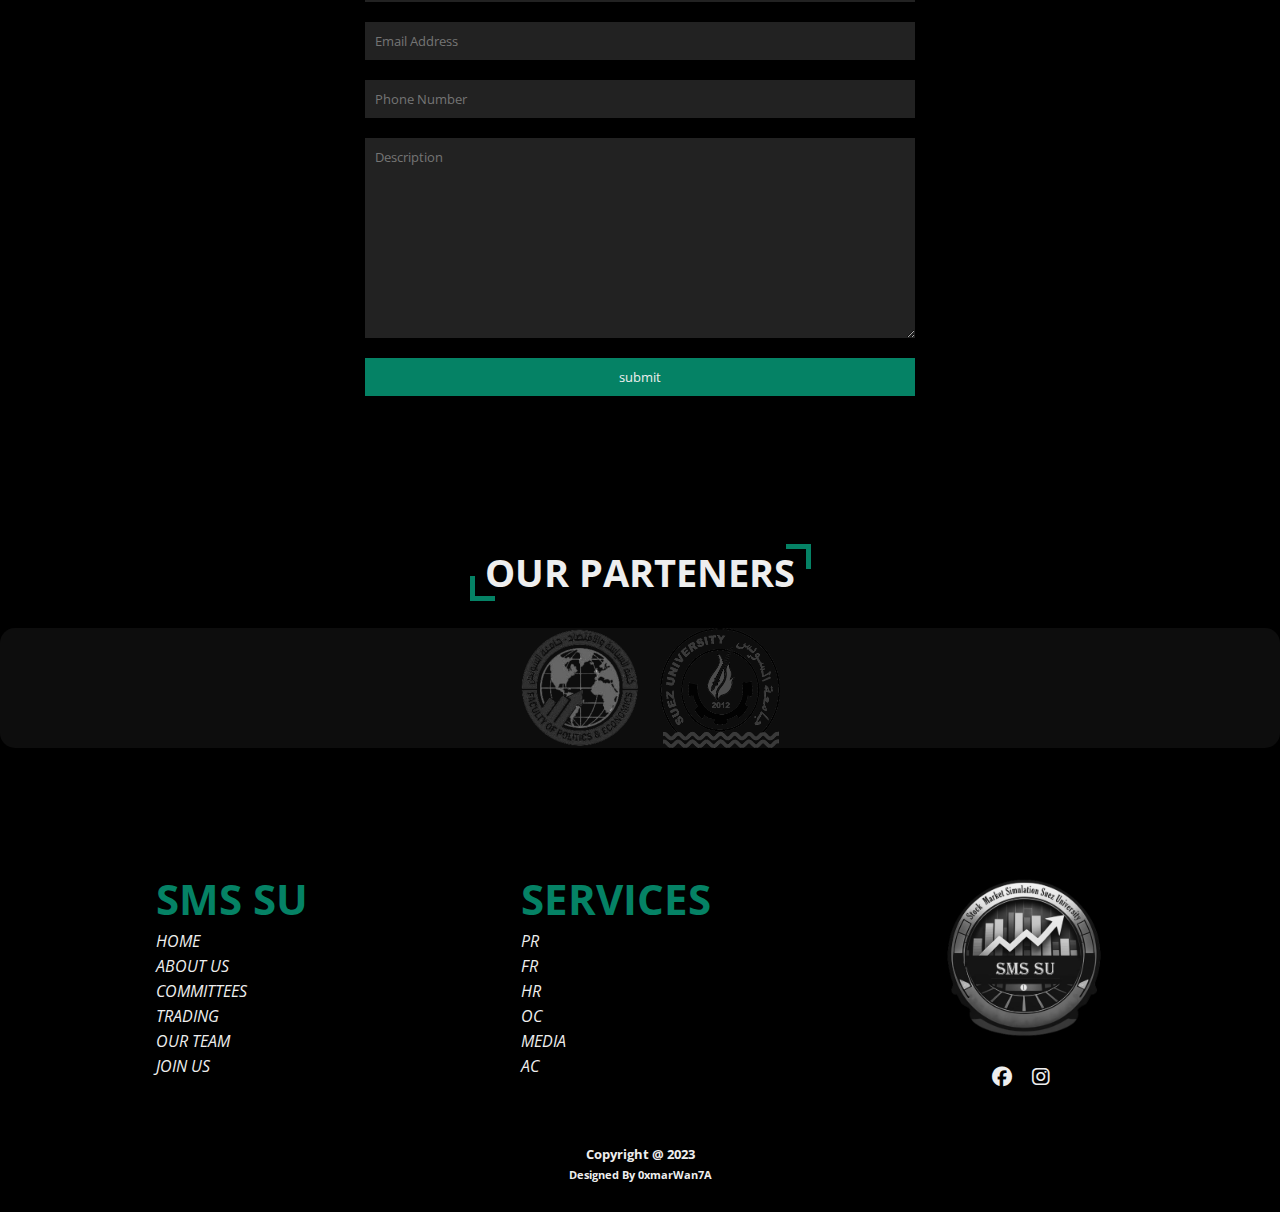
==== commit 0d0e4a42: "Add files via upload" ====
--- a/index.html
+++ b/index.html
@@ -30,7 +30,7 @@
                 <h1>Stock Market Simulation Suez University</h1>
                 <p>Welcome to the simulation model of the Egyptian Stock Exchange at the Faculty of Politics and Economics, and for the first time at the University of Suez</p>
                 <div class="info">
-                    <a href="#about-us">learn more</a>
+                    <a href="join-us/">join us</a>
                     <a href="#our-team">our team</a>
                 </div>
             </div>
@@ -127,7 +127,7 @@
                 <h3>join us today & and start exploring our chapter</h3>
             </div>
             <div class="btn">
-                <a href="#">Join Us</a>
+                <a href="join-us/">Join Us</a>
             </div>
         </div>
     </div>
@@ -183,9 +183,30 @@
                             </div>
                         </div>
                     </div>
+                    <div class="hbcard">
+                        <div class="card-content">
+                            <div class="image">
+                                <img src="oc-president.jpg" alt="Salma Ashraf">
+                            </div>
+                            <div class="info">
+                                <h1>Salma Ashraf</h1>
+                                <h3>OC President</h3>
+                            </div>
+                        </div>
+                    </div>
                 </div>
                 <div class="heads">
-                    <div class="heads-card">
+                        <div class="hbcard">
+                            <div class="card-content">
+                                <div class="image">
+                                    <img src="ac-head.jpg" alt="Hala Yasser">
+                                </div>
+                                <div class="info">
+                                    <h1>Hala Yasser</h1>
+                                    <h3>AC Head</h3>
+                                </div>
+                            </div>
+                        </div>
                         <div class="hbcard">
                             <div class="card-content">
                                 <div class="image">
@@ -219,8 +240,6 @@
                                 </div>
                             </div>
                         </div>
-                    </div>
-                    <div class="heads-card">
                         <div class="hbcard">
                             <div class="card-content">
                                 <div class="image">
@@ -243,18 +262,6 @@
                                 </div>
                             </div>
                         </div>
-                        <div class="hbcard">
-                            <div class="card-content">
-                                <div class="image">
-                                    <img src="ac-head.jpg" alt="Hala Yasser">
-                                </div>
-                                <div class="info">
-                                    <h1>Hala Yasser</h1>
-                                    <h3>AC Head</h3>
-                                </div>
-                            </div>
-                        </div>
-                    </div>
                 </div>
             </div>
         </div>
--- a/style.css
+++ b/style.css
@@ -1,4 +1,24 @@
 @import url('https://fonts.googleapis.com/css2?family=Dancing+Script:wght@400;500;600;700&family=Open+Sans:ital,wght@0,300;0,400;0,500;0,600;0,700;0,800;1,300;1,400;1,500;1,600;1,700;1,800&family=Poppins:ital,wght@0,100;0,200;0,300;0,400;0,500;0,600;0,700;0,800;0,900;1,100;1,200;1,300;1,400;1,500;1,600;1,700;1,800;1,900&display=swap');
+
+/* width */
+::-webkit-scrollbar {
+    width: 13px;
+}
+
+  /* Track */
+::-webkit-scrollbar-track {
+    background: #f1f5f9;
+}
+
+  /* Handle */
+::-webkit-scrollbar-thumb {
+    background: #058265;
+}
+
+  /* Handle on hover */
+::-webkit-scrollbar-thumb:hover {
+    background: #55edc9;
+}
 
 * {
     margin: 0;
@@ -488,7 +508,7 @@
     justify-content: center;
     margin: 40px 0;
 }
-.our-team .content  .hbcard {
+.our-team .content .hbcard {
     position: relative;
     display: flex;
     flex-direction: column;
@@ -496,13 +516,13 @@
     align-items: center;
     width: 300px;
     height: 400px;
-    background: rgba(255, 255, 255, 0.05);
+    background: rgba(255, 255, 255, 0.08);
     margin: 20px;
     box-shadow: 0 15px 35px rgba(0, 0, 0, 0.2);
     border-radius: 15px;
     backdrop-filter: blur(10px);
 }
-.our-team .content  .hbcard .card-content {
+.our-team .content .hbcard .card-content {
     position: relative;
     display: flex;
     justify-content: center;
@@ -511,27 +531,35 @@
     opacity: 0.8;
     transition: 0.7s ease;
 }
-.our-team .content  .hbcard:hover .card-content{
+.our-team .content .hbcard:hover .card-content{
     opacity: 2;
     transform: translateY(-20px);
 }
-.our-team .content  .hbcard .image {
-    position: relative;
-    width: 150px;
-    height: 150px;
+.our-team .content .hbcard .image {
+    position: relative;
+    width: 250px;
+    height: 250px;
+    border-radius: 15px;
+    overflow: hidden;
+    border: 10px solid rgba(0, 0, 0, 0.25);
+}
+.our-team .content .high-board .hbcard .image {
+    position: relative;
+    width: 200px;
+    height: 200px;
     border-radius: 50%;
     overflow: hidden;
     border: 10px solid rgba(0, 0, 0, 0.25);
 }
-.our-team .content  .hbcard .image img {
+.our-team .content .hbcard .image img {
     position: absolute;
     left: 0;
     top: 0;
     width: 100%;
     height: 100%;
-    object-fit: cover;
-}
-.our-team .content  .hbcard .info h1 {
+    object-fit: fill;
+}
+.our-team .content .hbcard .info h1 {
     font-size: 18px;
     font-weight: 500;
     text-transform: uppercase;
@@ -540,7 +568,7 @@
     margin: 20px 0 10px;
     text-align: center;
 }
-.our-team .content  .hbcard .info h3 {
+.our-team .content .hbcard .info h3 {
     font-size: 12px;
     font-weight: 300;
     text-transform: initial;
@@ -553,19 +581,23 @@
 }
 .our-team .content .members .president {
     display: flex;
-    flex-direction: column;
-    align-items: center;
-    justify-content: center;
+    flex-direction: row;
+    align-items: center;
+    justify-content: center;
+    flex-wrap: wrap;
+    width: 100%;
 }
 .our-team .content .members .president .hbcard {
-    width: 500px;
+    width: 21.25em;
     height: 400px;
 }
 .our-team .content .members .heads {
     display: flex;
-    flex-direction: column;
-    align-items: center;
-    justify-content: center;
+    flex-direction: row;
+    flex-wrap: wrap;
+    align-items: center;
+    justify-content: center;
+    width: 100%;
 }
 .our-team .content .members .heads .heads-card {
     display: flex;
@@ -575,12 +607,12 @@
     flex-wrap: wrap;
 }
 .our-team .content .members .heads .hbcard {
-    width: 185px;
+    width: 18.25em;
     height: 300px;
 }
 .our-team .content .members .heads .hbcard .image {
-    width: 100px;
-    height: 100px;
+    width: 200px;
+    height: 200px;
 }
 .our-team .content .members .heads .hbcard .info h1 {
     font-size: 15px;
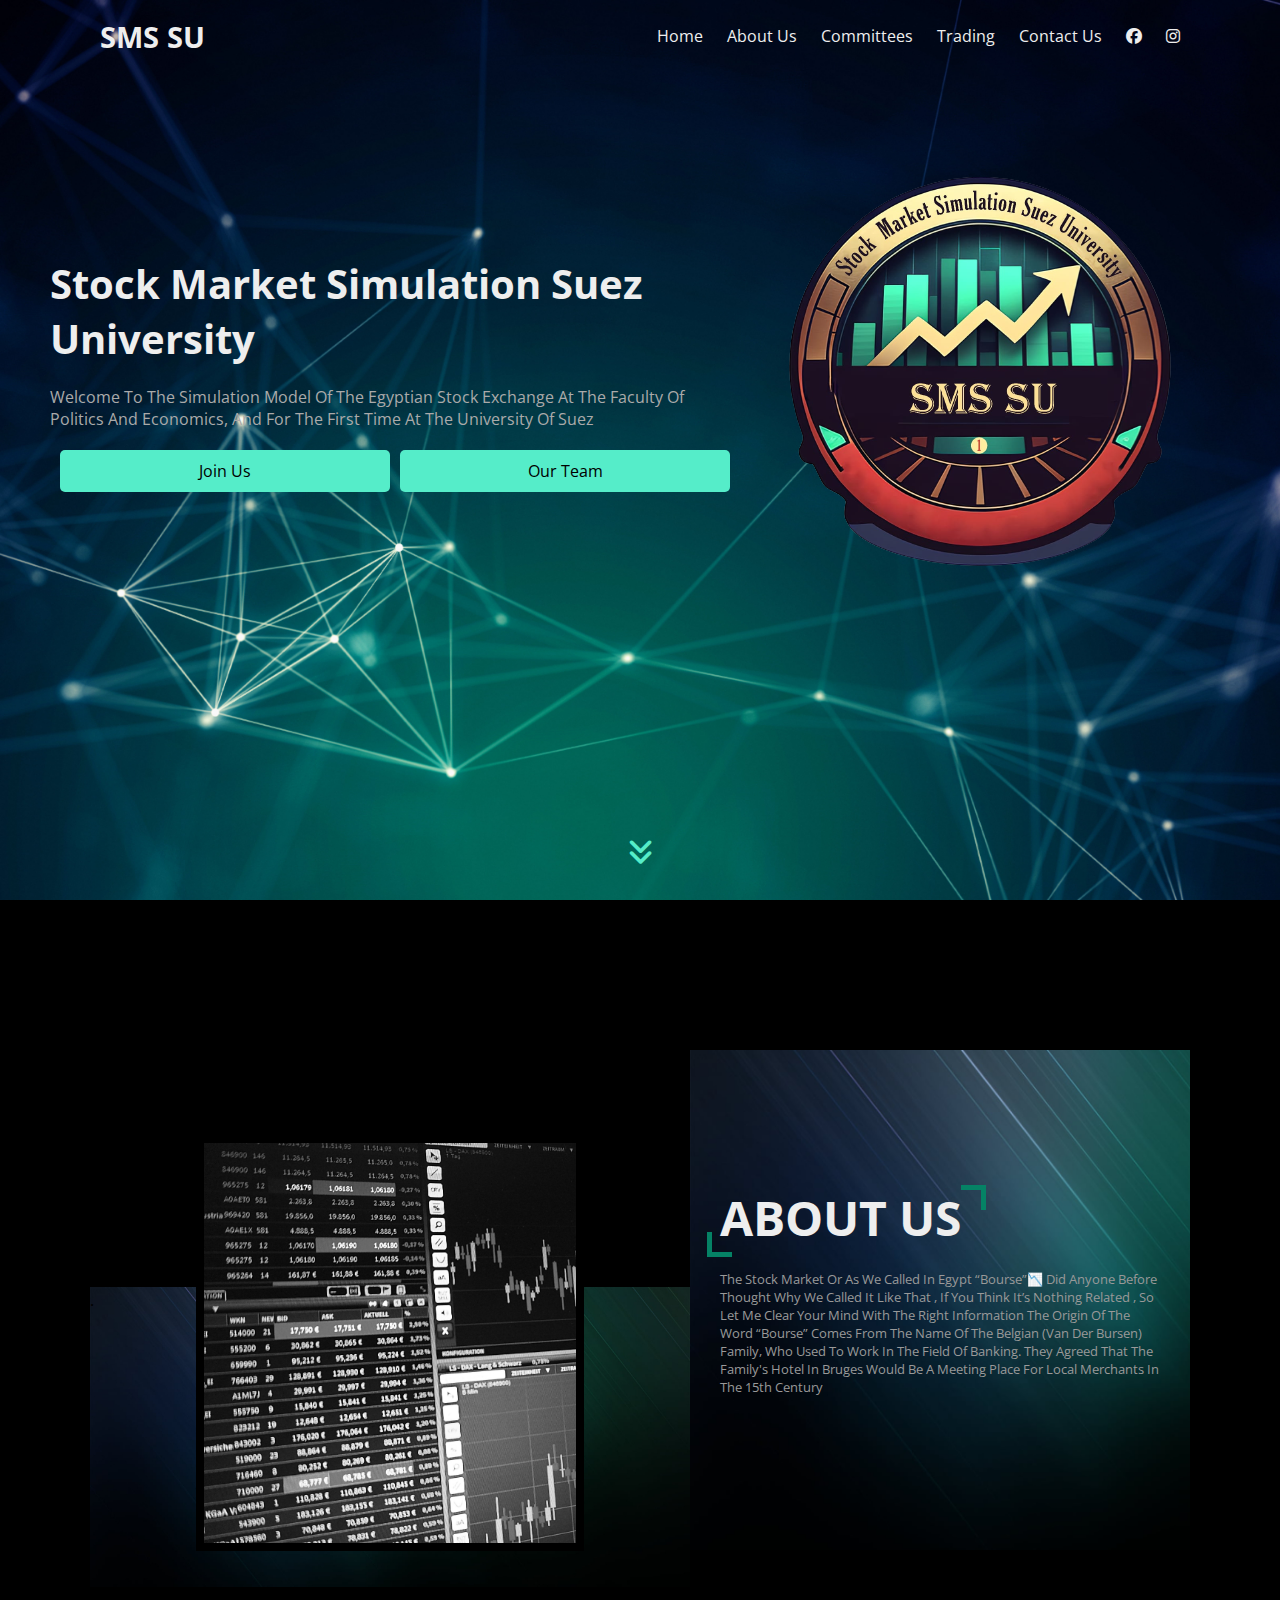
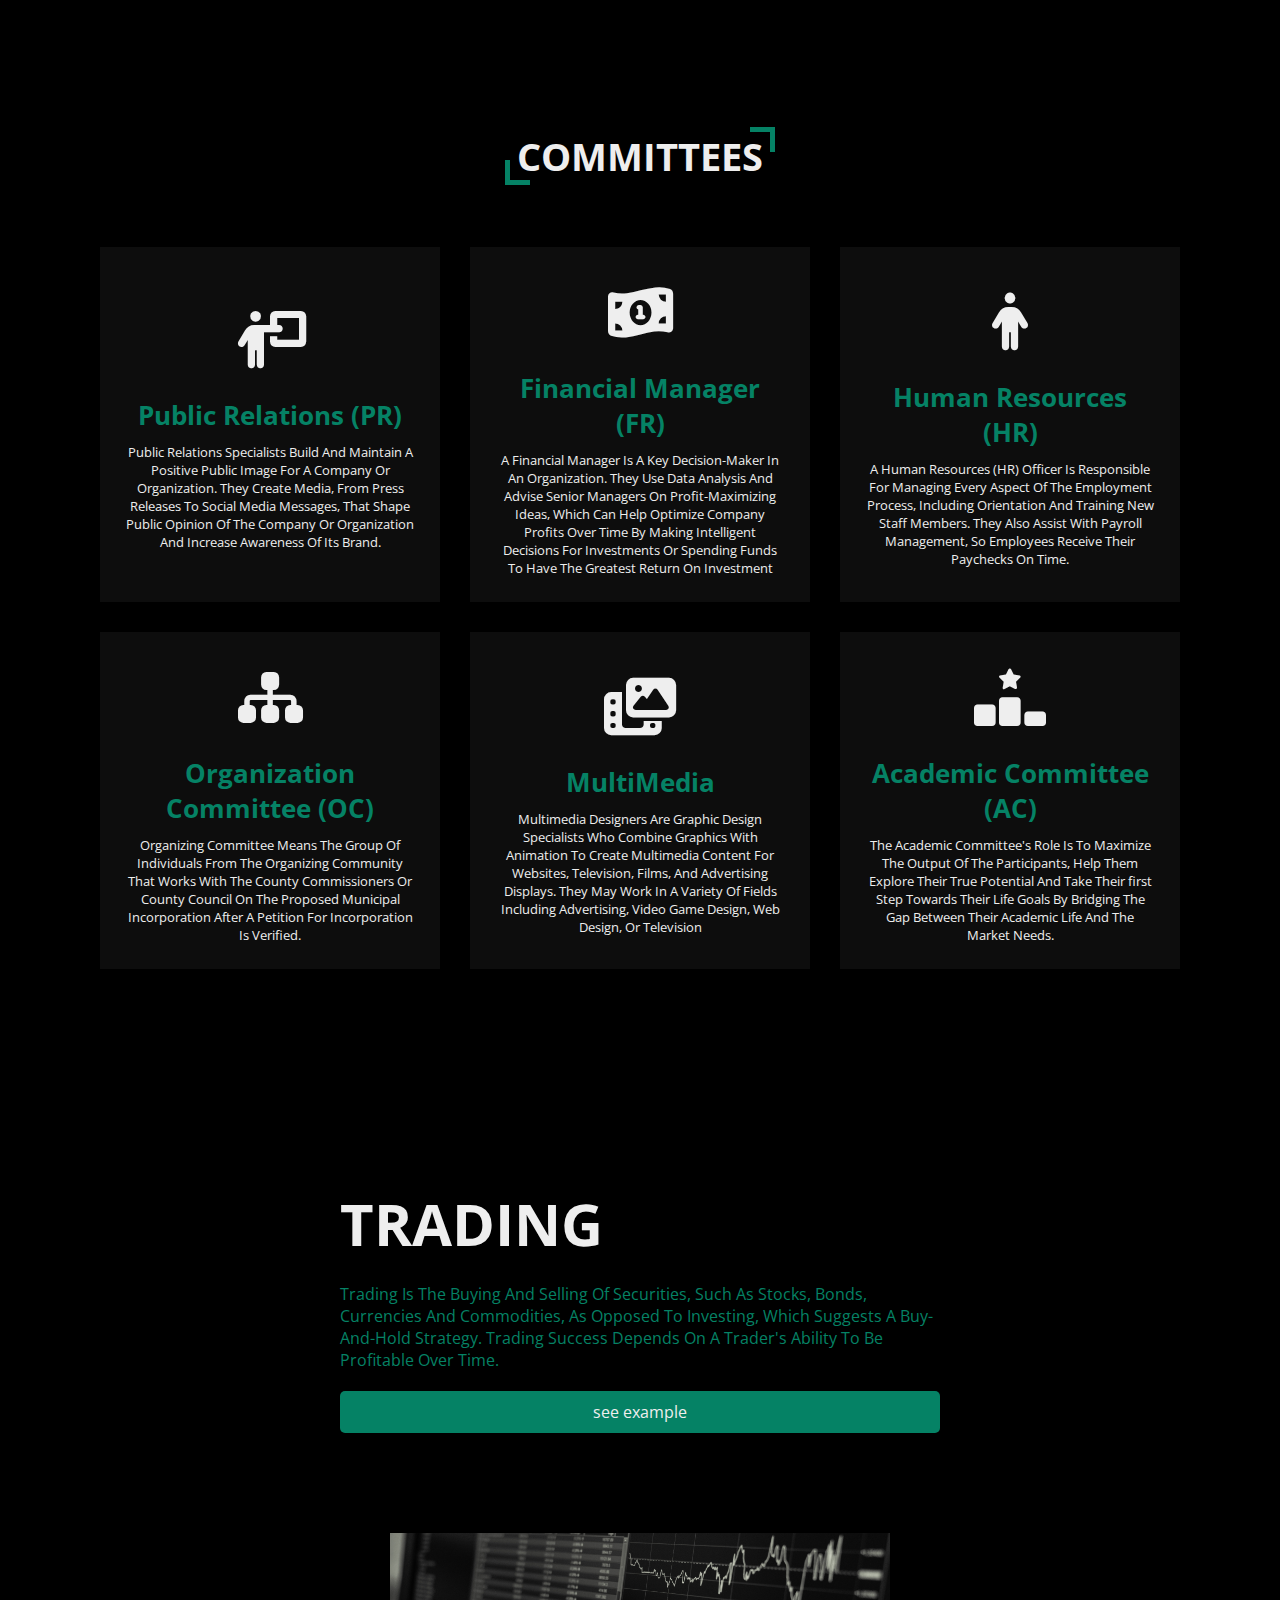
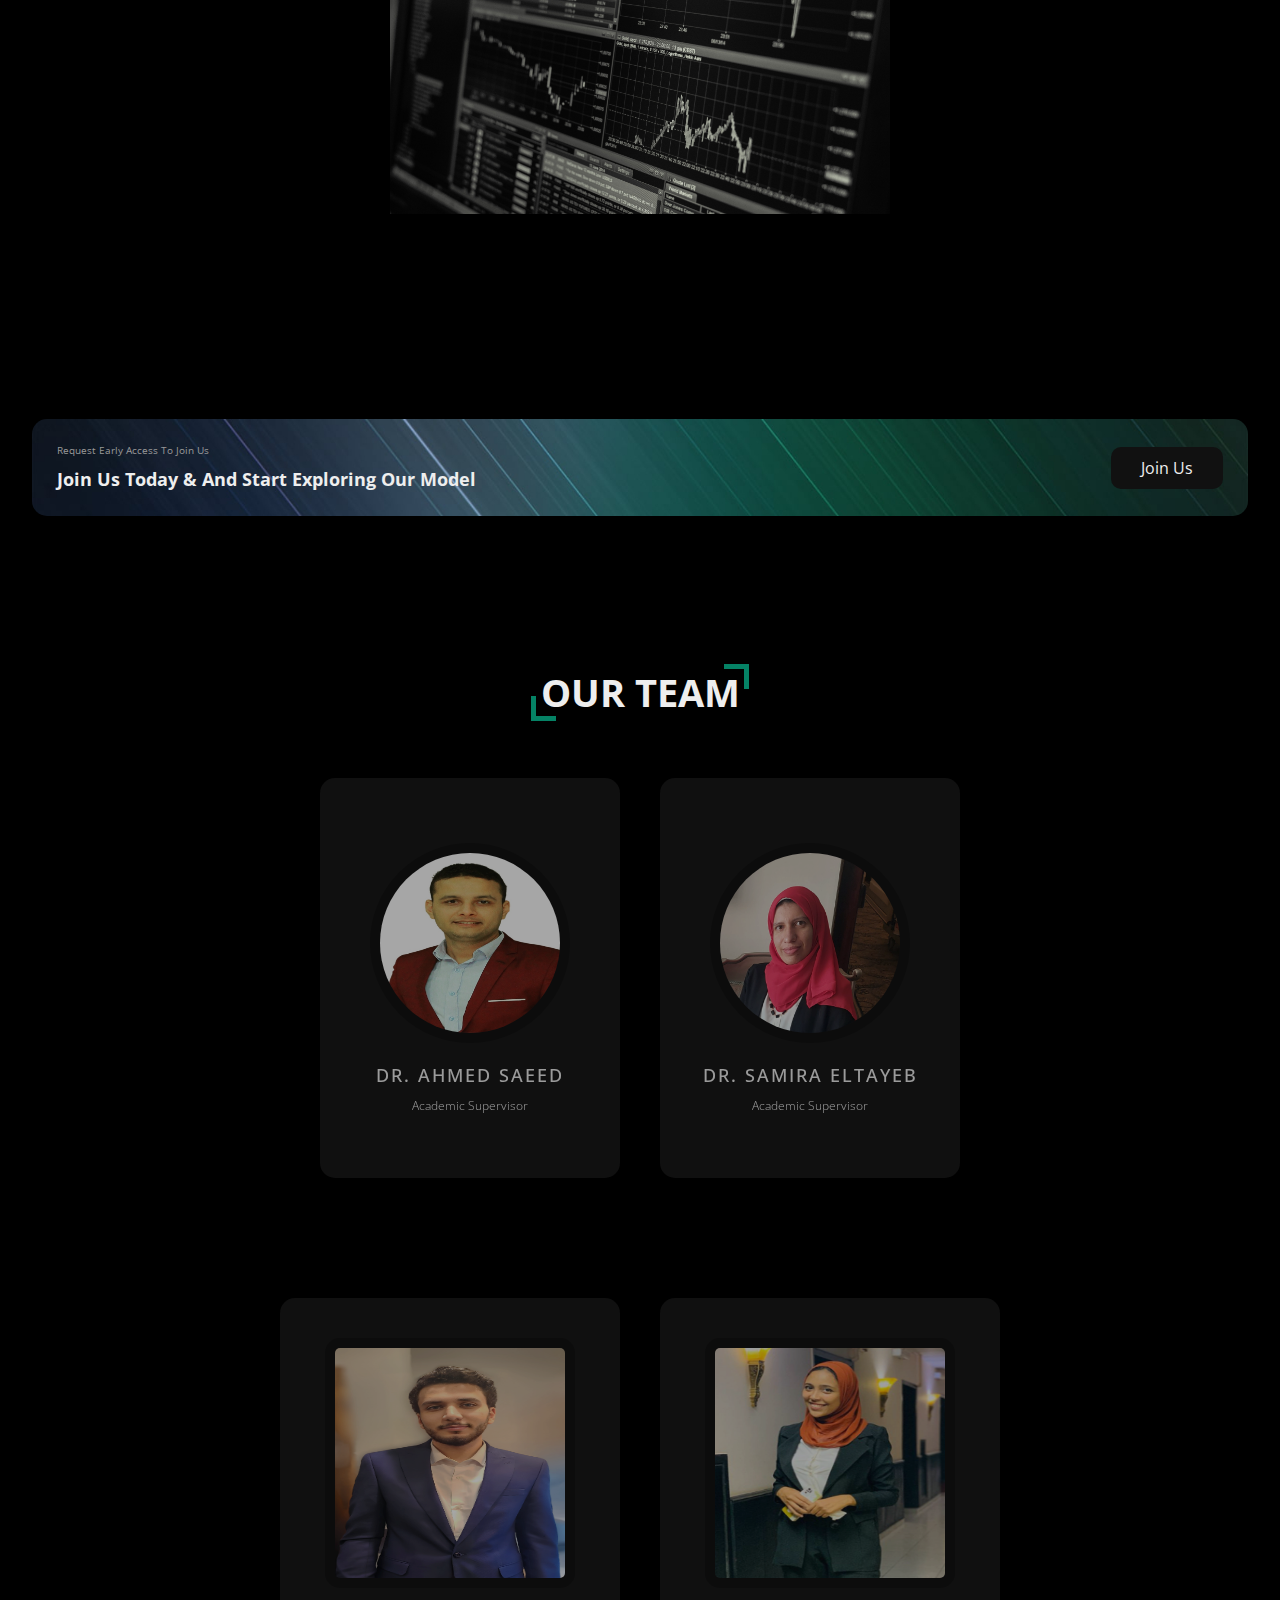
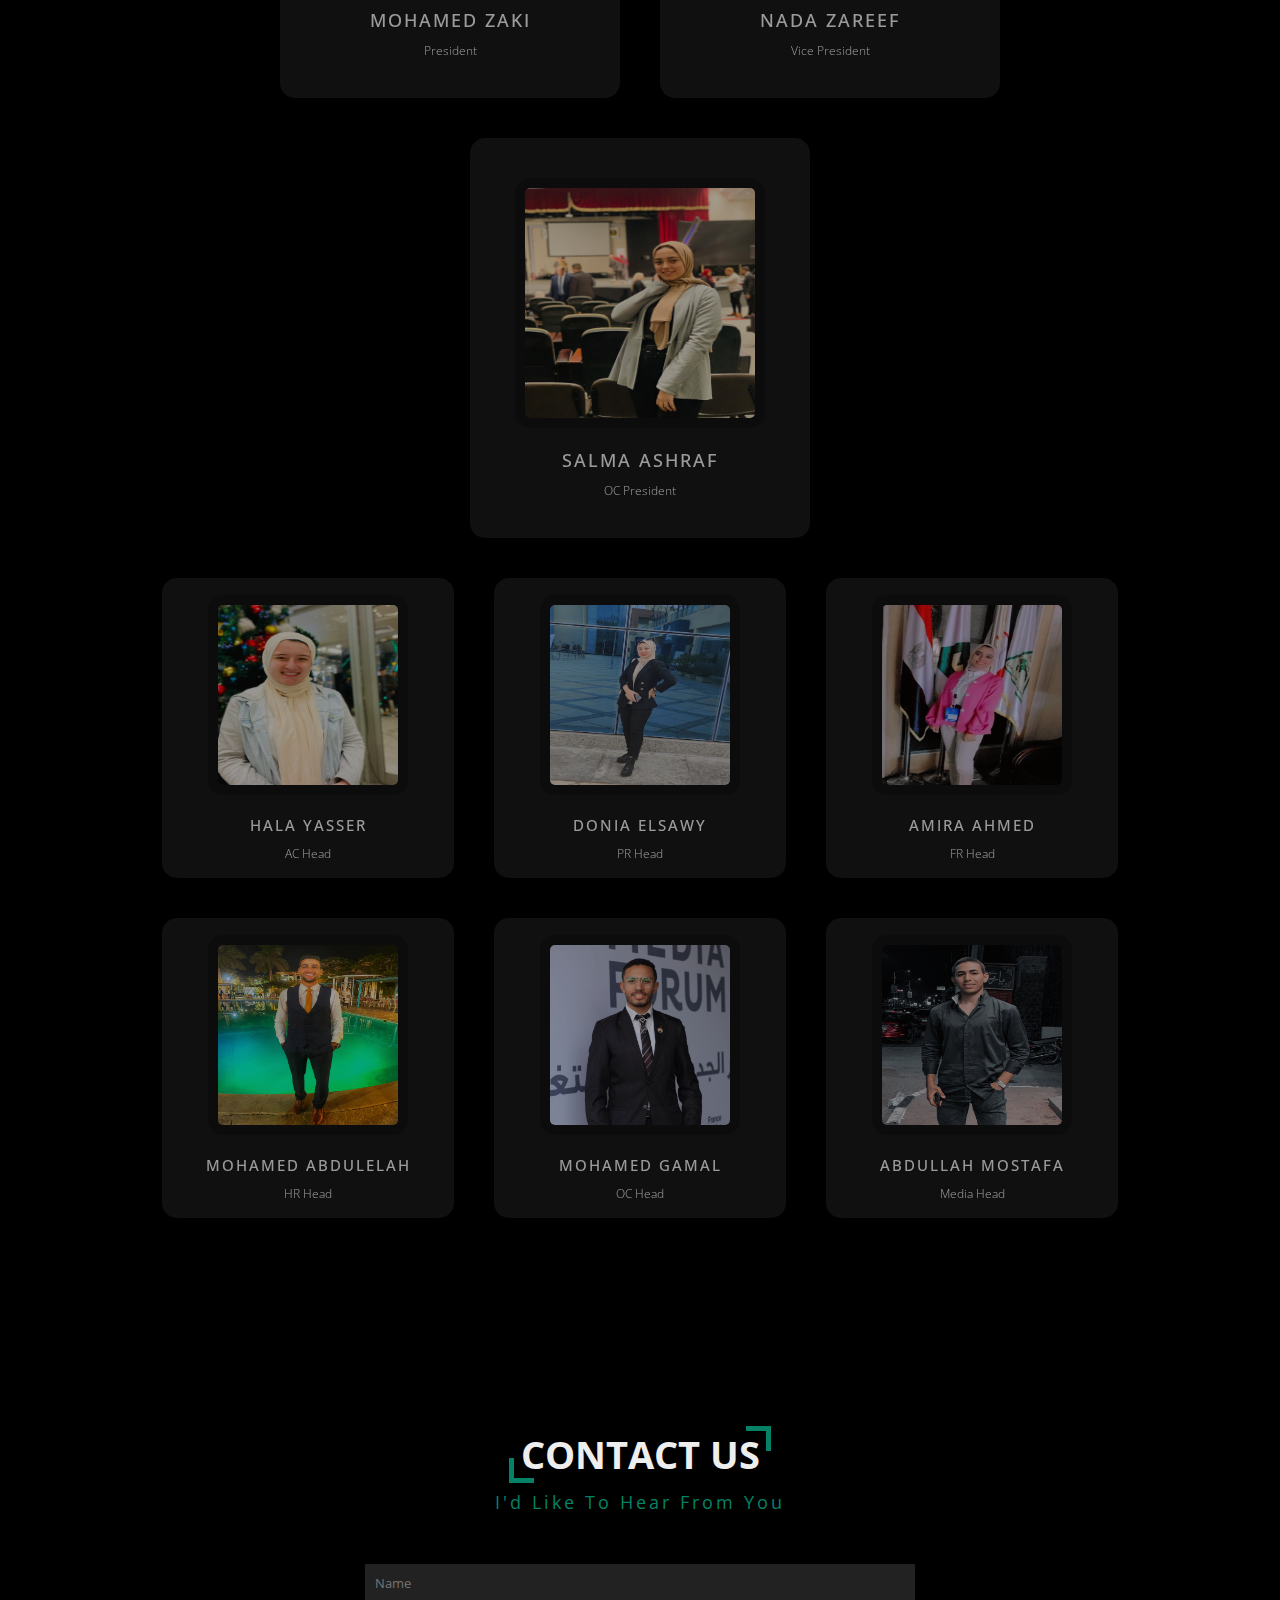
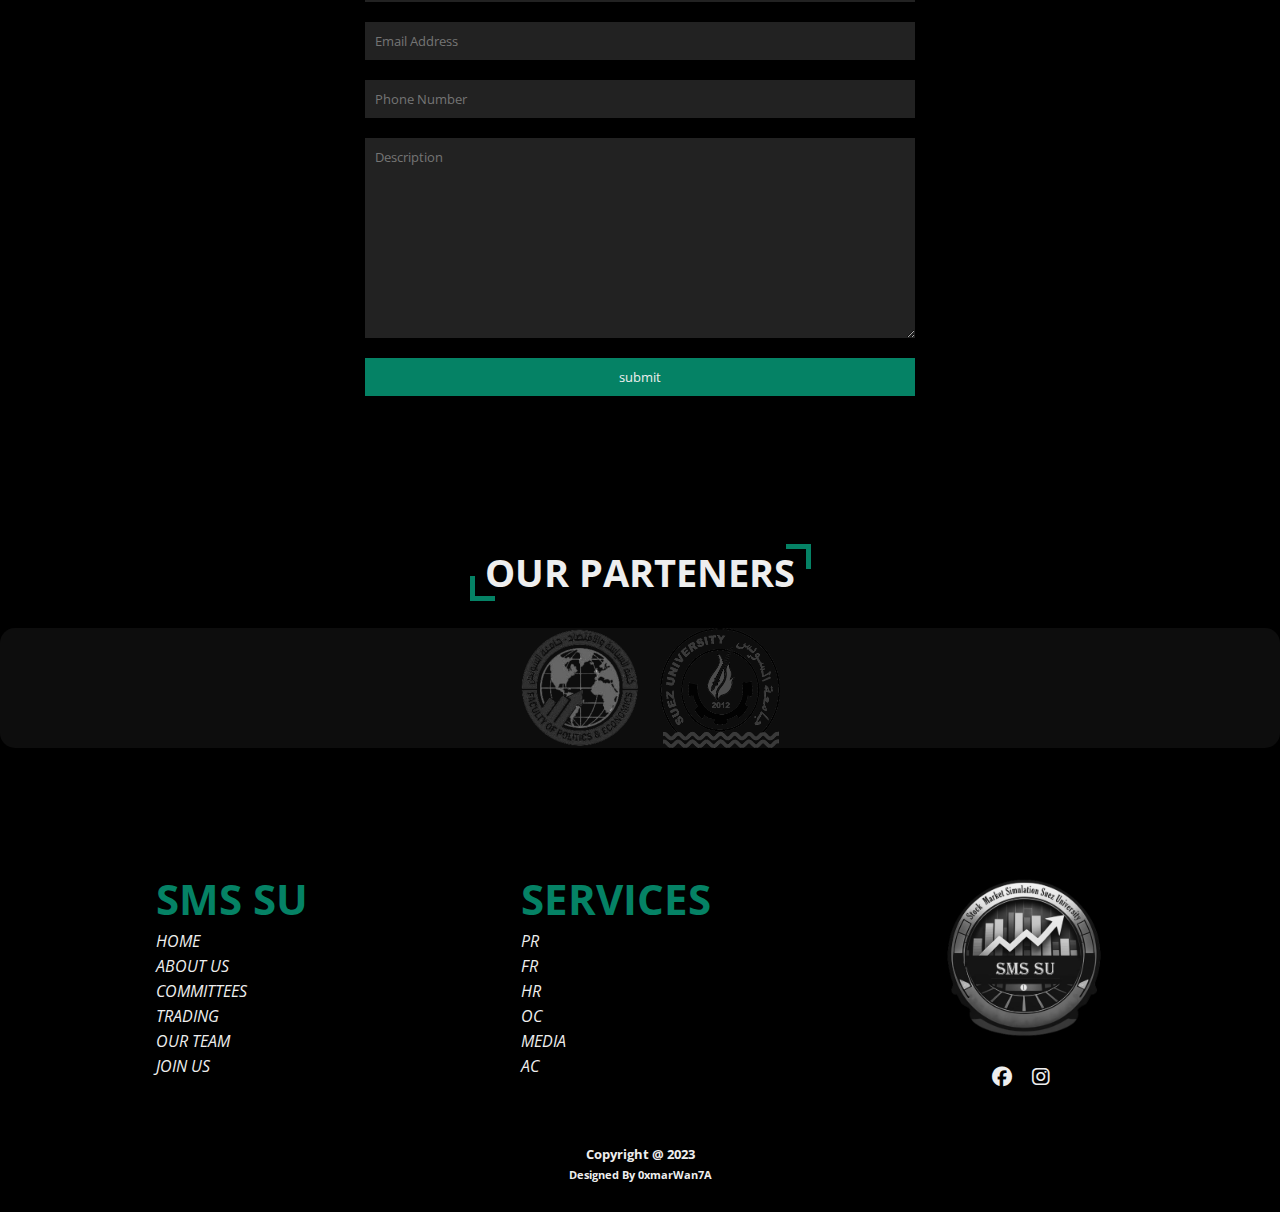
==== commit b1aad409: "Add files via upload" ====
--- a/index.html
+++ b/index.html
@@ -124,7 +124,7 @@
         <div class="banner">
             <div class="text">
                 <p>request early access to join us</p>
-                <h3>join us today & and start exploring our chapter</h3>
+                <h3>join us today & and start exploring our model</h3>
             </div>
             <div class="btn">
                 <a href="join-us/">Join Us</a>
--- a/style.css
+++ b/style.css
@@ -618,13 +618,13 @@
     font-size: 15px;
 }
 @media (max-width: 1023px) {
+    .our-team .content .members .president .hbcard {
+        width: 400px;
+        height: 400px;
+    }
     .our-team .content .high-board, .members {
         flex-direction: column;
         align-items: center;
-    }
-    .our-team .content .members .president .hbcard {
-        width: 250px;
-        height: 300px;
     }
 }
 /* end our-team */
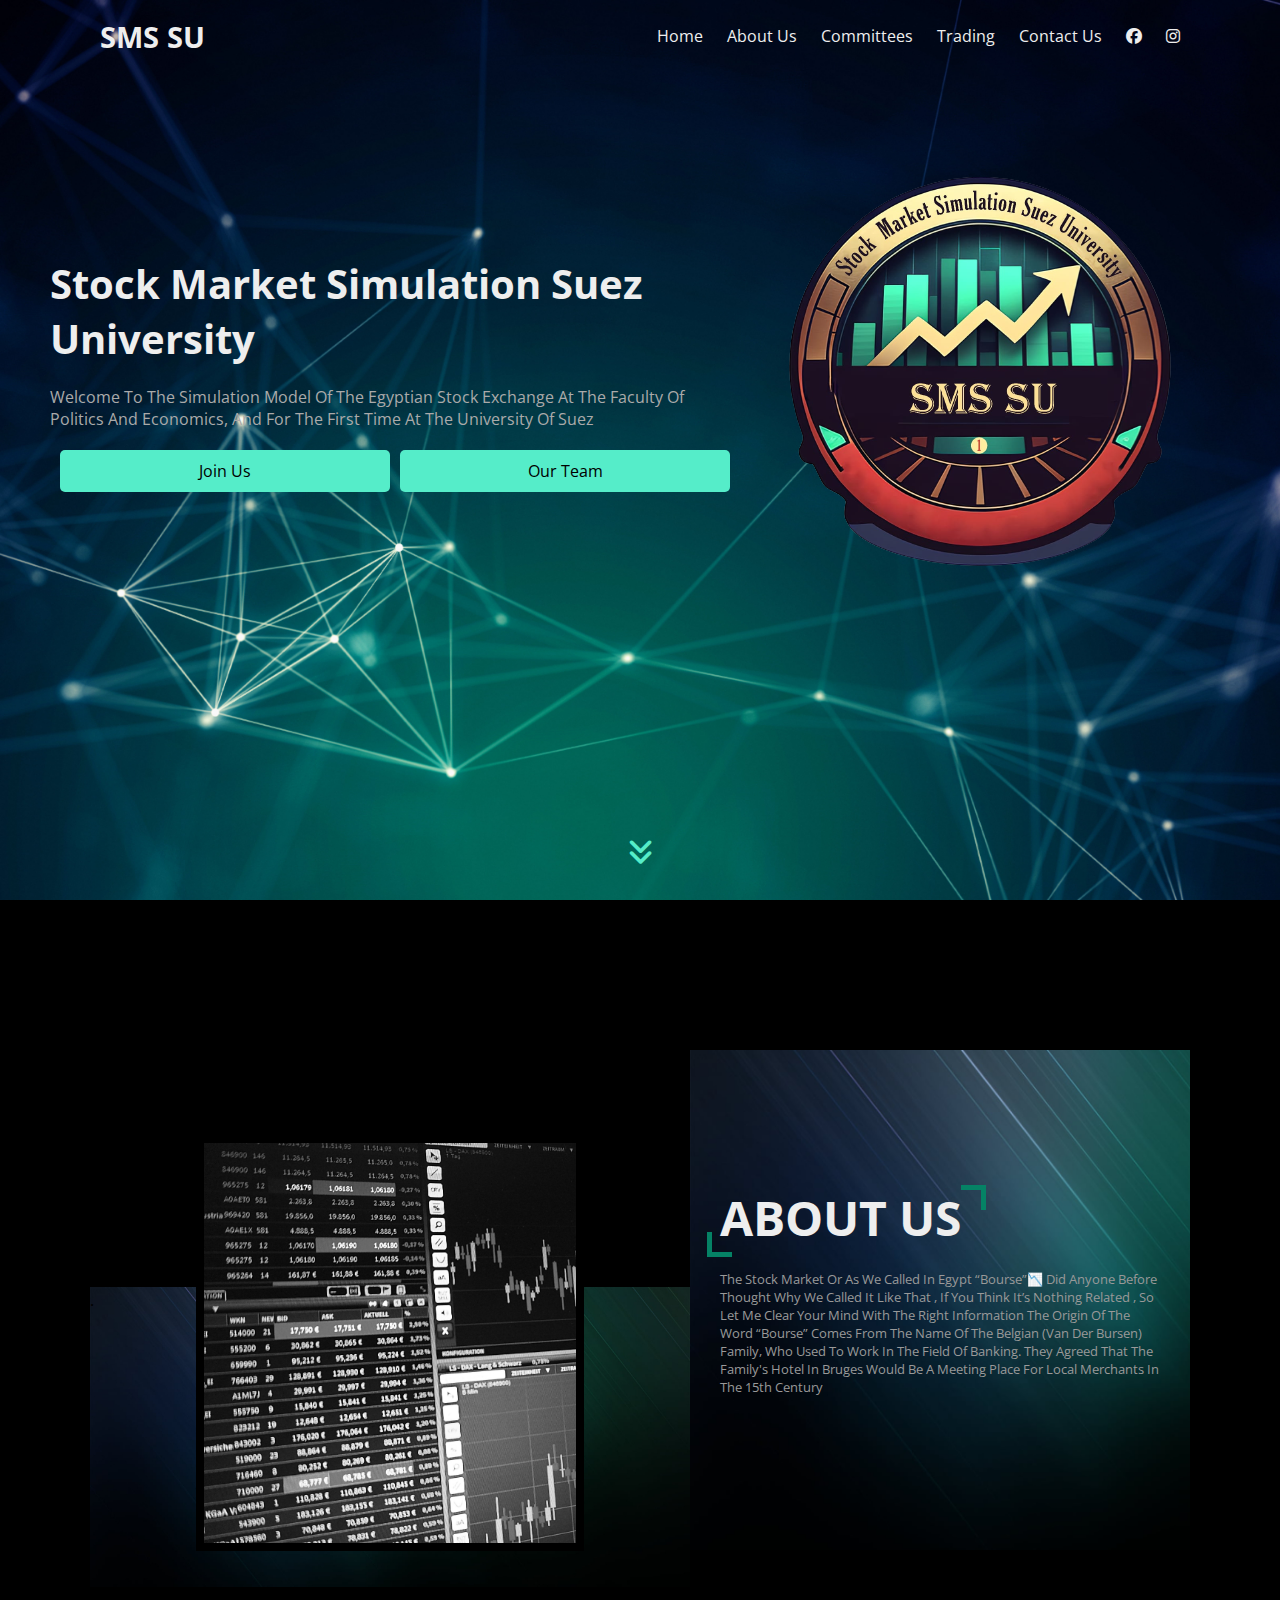
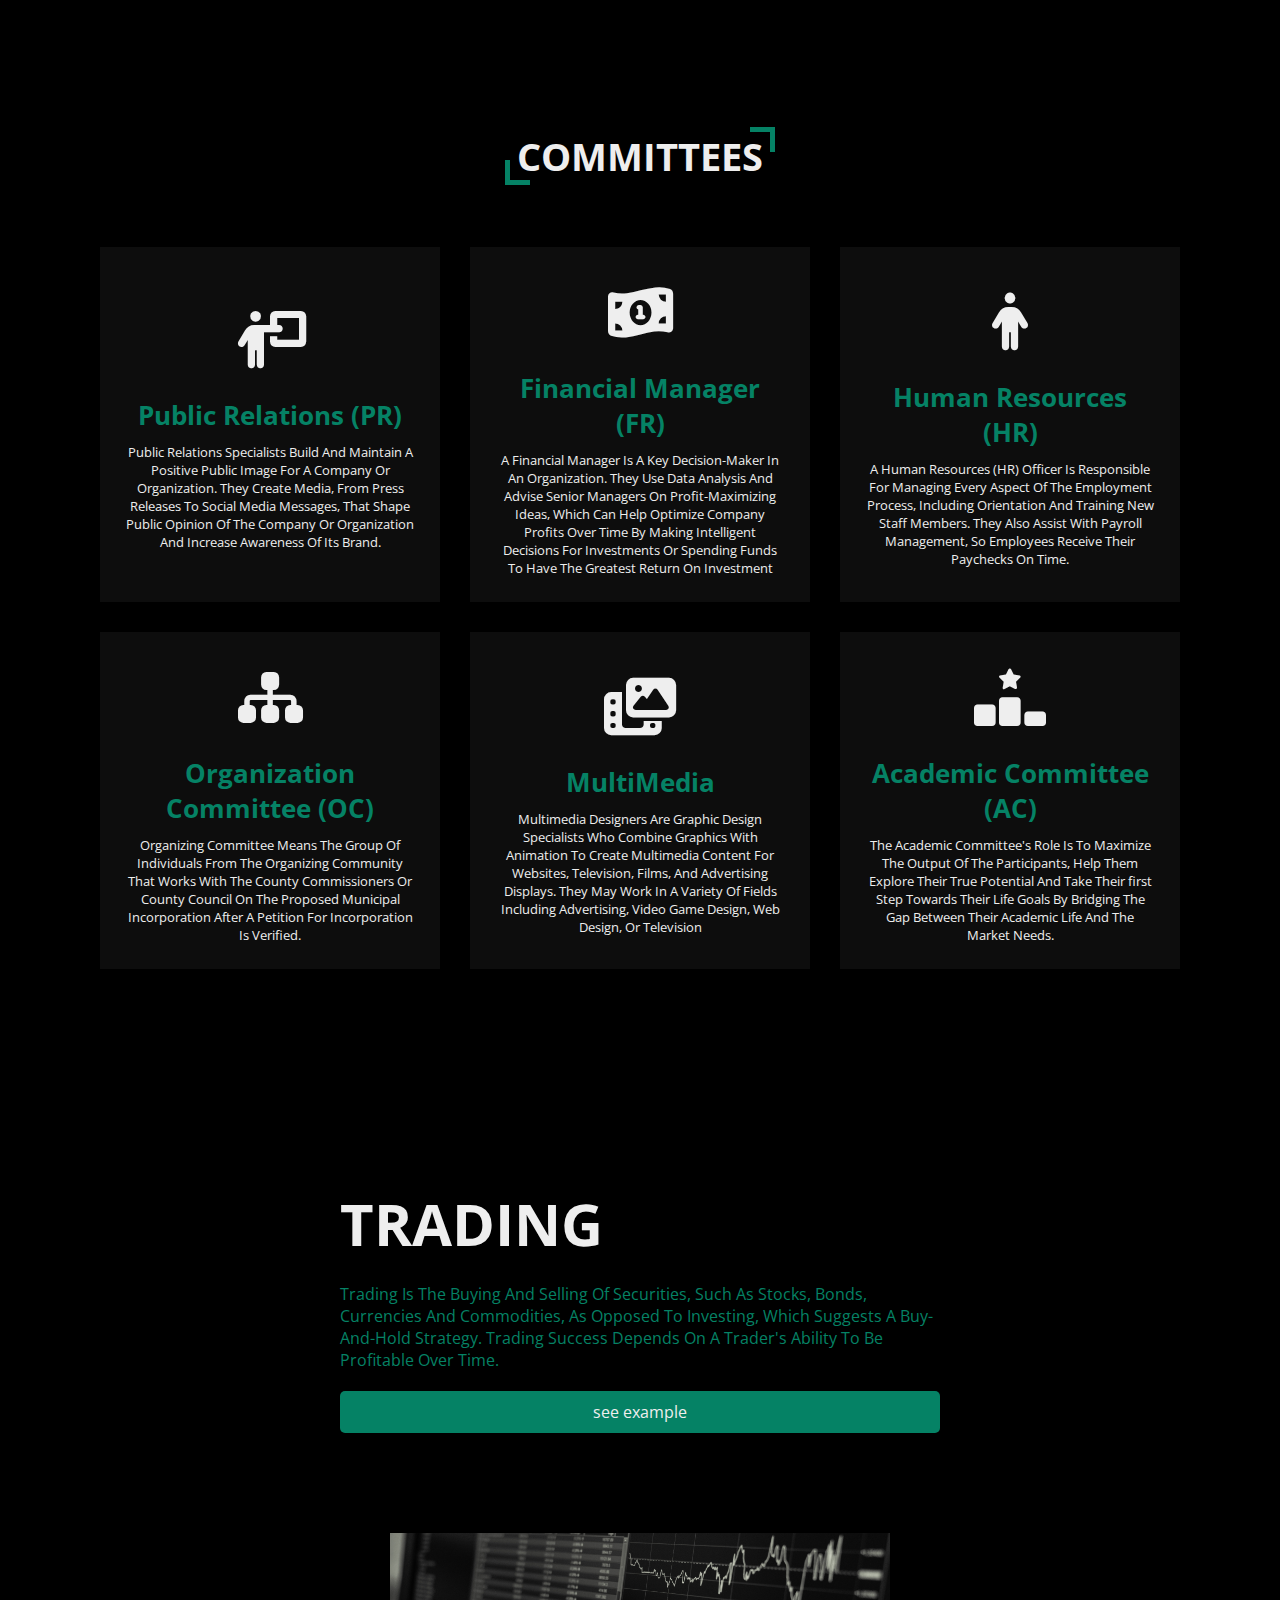
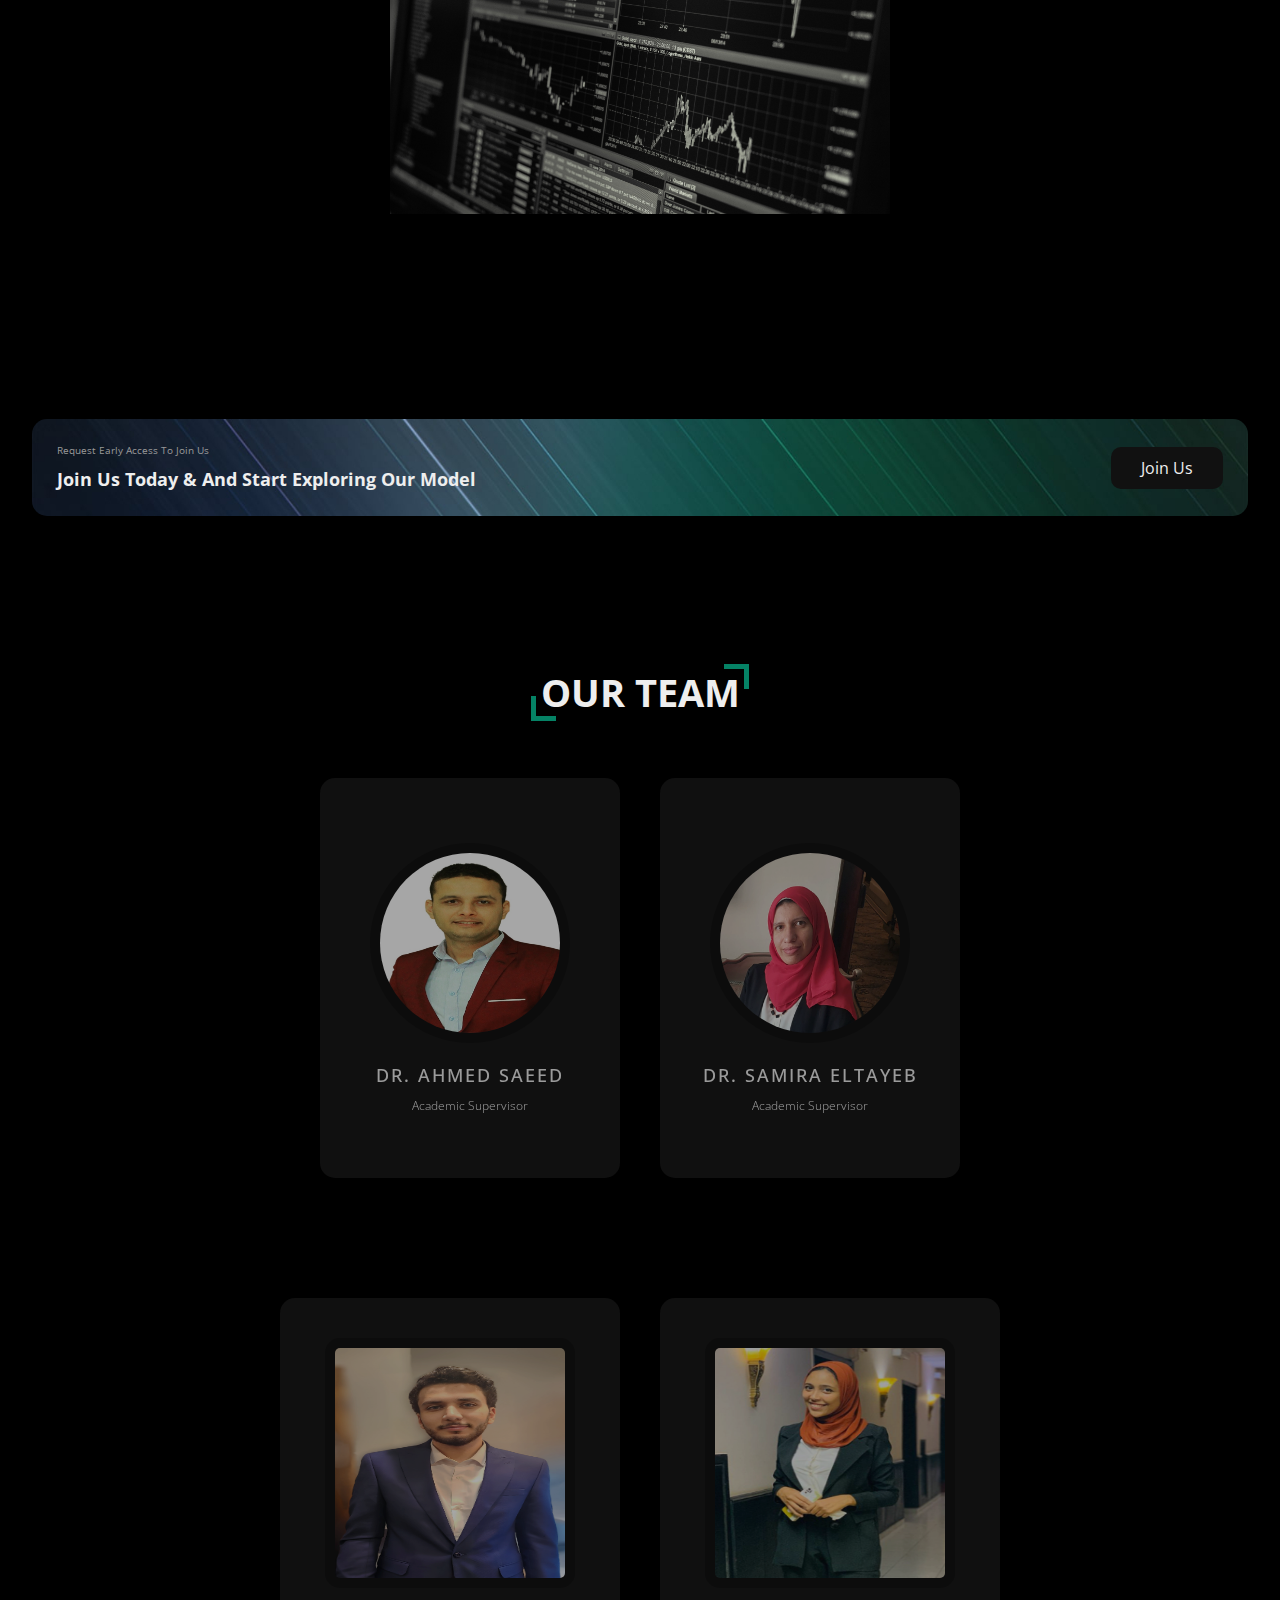
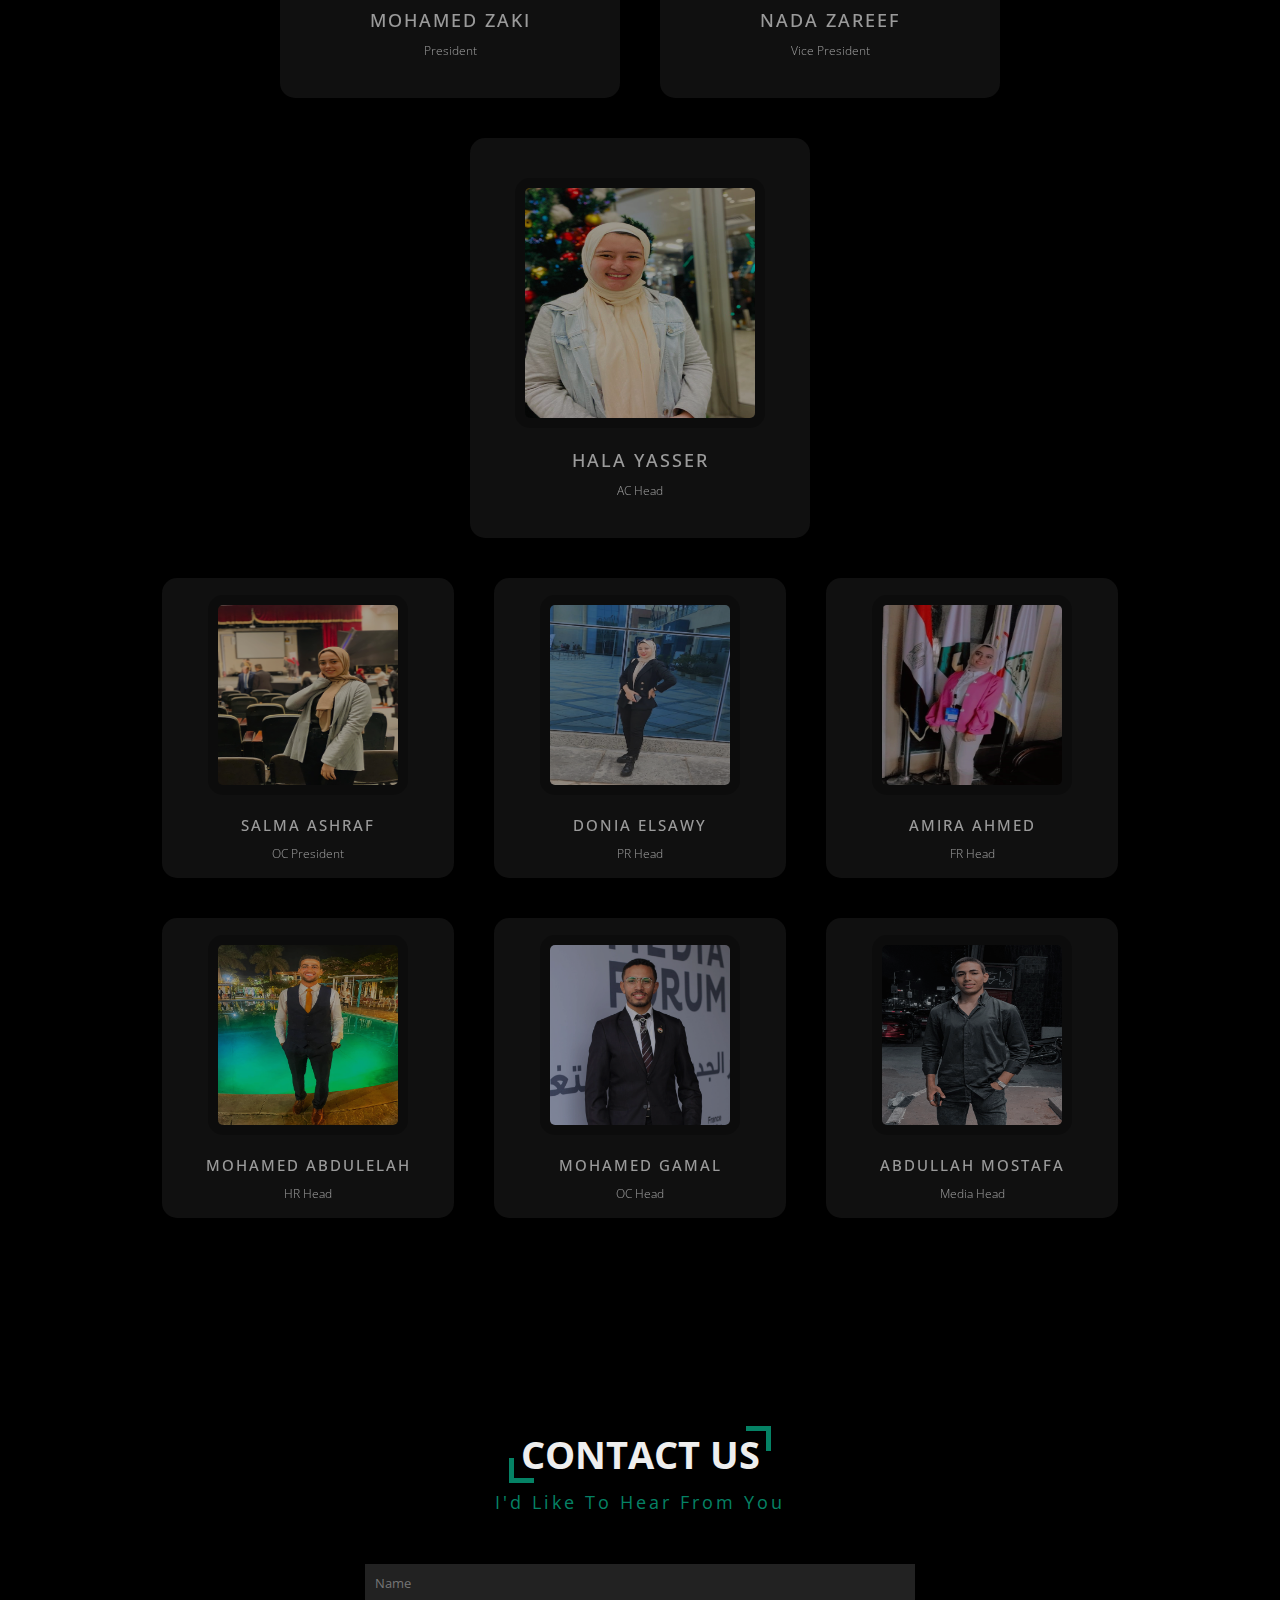
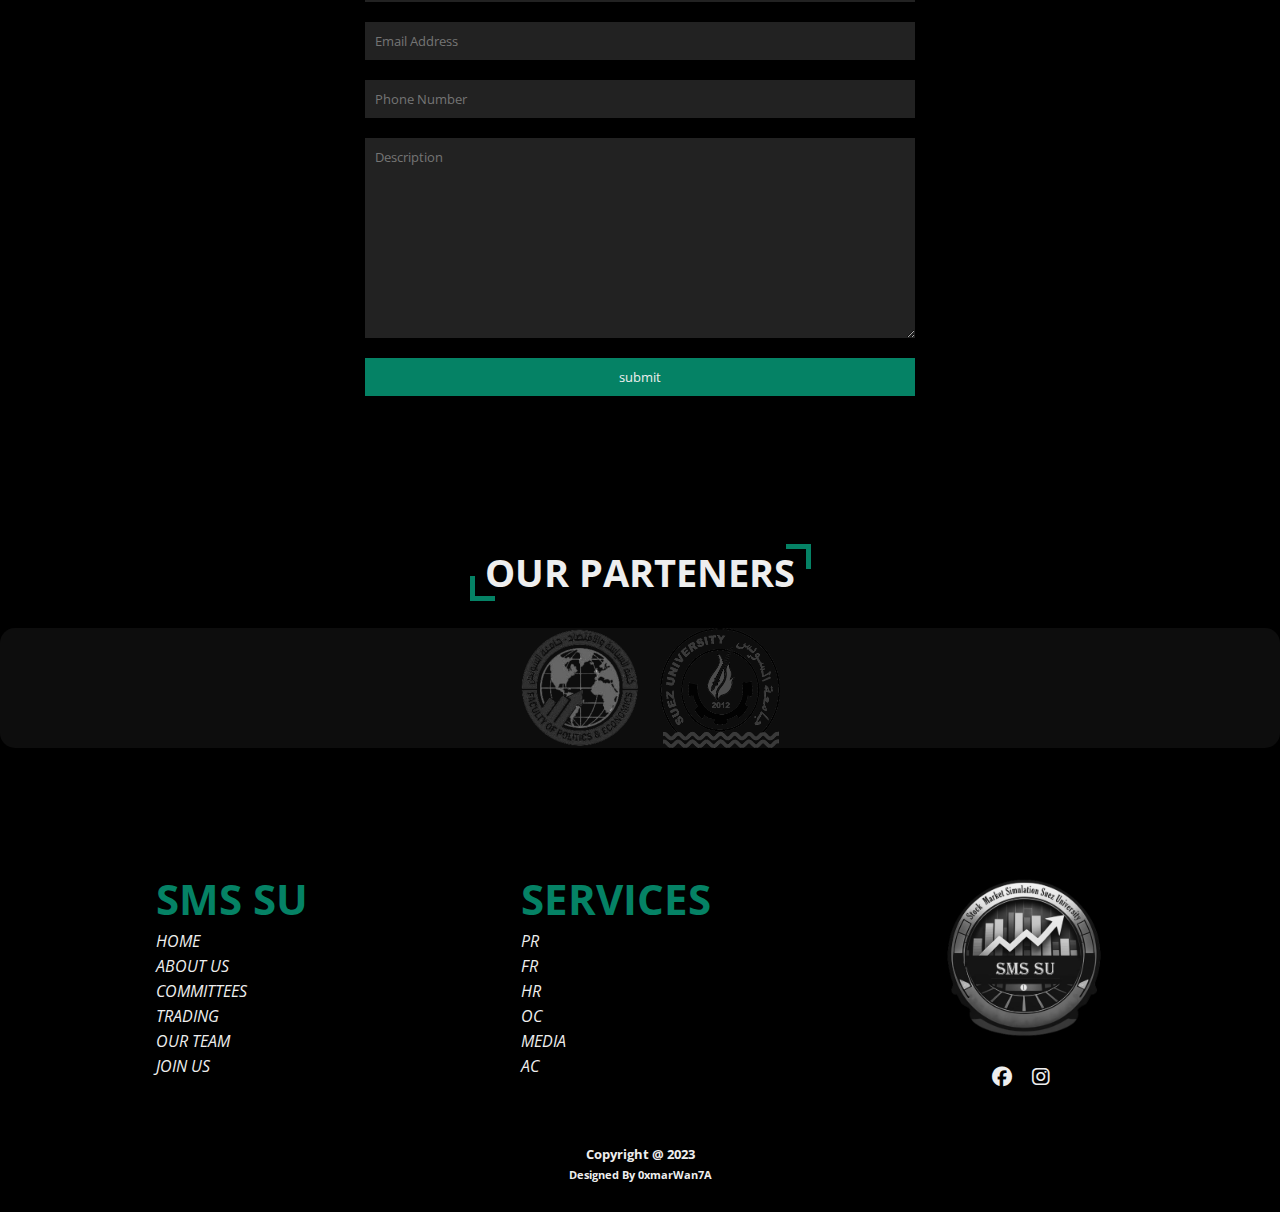
==== commit 1f9a1e1b: "Add files via upload" ====
--- a/index.html
+++ b/index.html
@@ -186,6 +186,19 @@
                     <div class="hbcard">
                         <div class="card-content">
                             <div class="image">
+                                <img src="ac-head.jpg" alt="Hala Yasser">
+                            </div>
+                            <div class="info">
+                                <h1>Hala Yasser</h1>
+                                <h3>AC Head</h3>
+                            </div>
+                        </div>
+                    </div>
+                </div>
+                <div class="heads">
+                    <div class="hbcard">
+                        <div class="card-content">
+                            <div class="image">
                                 <img src="oc-president.jpg" alt="Salma Ashraf">
                             </div>
                             <div class="info">
@@ -194,19 +207,6 @@
                             </div>
                         </div>
                     </div>
-                </div>
-                <div class="heads">
-                        <div class="hbcard">
-                            <div class="card-content">
-                                <div class="image">
-                                    <img src="ac-head.jpg" alt="Hala Yasser">
-                                </div>
-                                <div class="info">
-                                    <h1>Hala Yasser</h1>
-                                    <h3>AC Head</h3>
-                                </div>
-                            </div>
-                        </div>
                         <div class="hbcard">
                             <div class="card-content">
                                 <div class="image">
